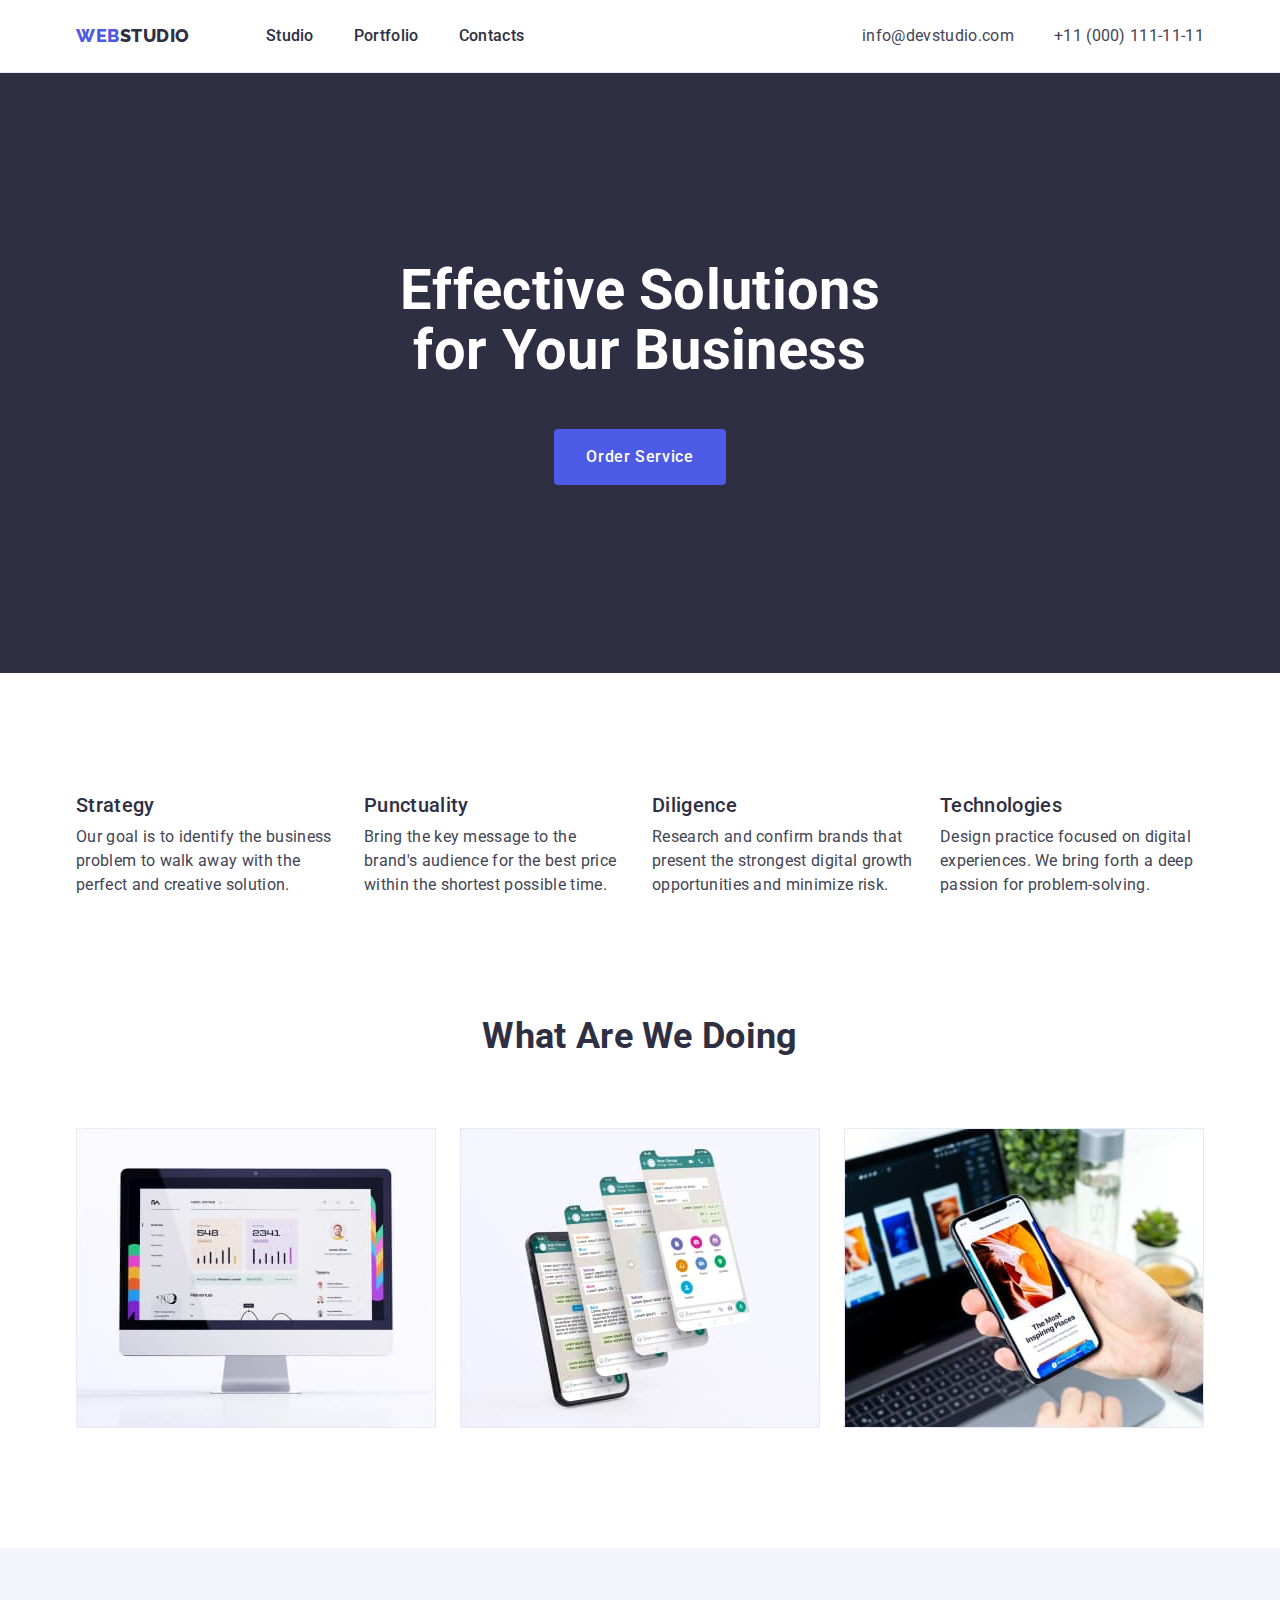
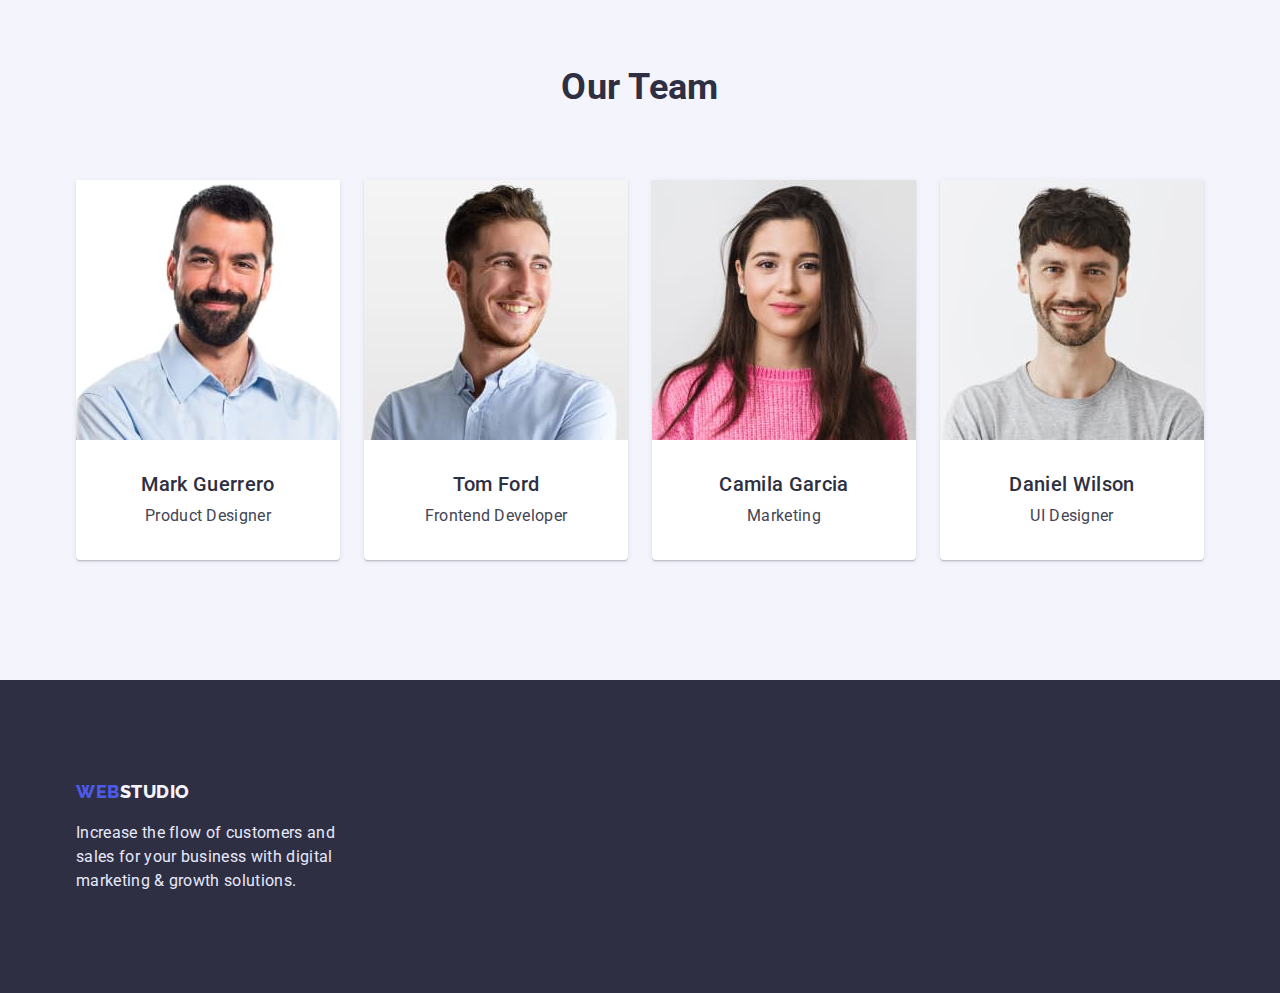
==== index.html @ eb03a707 "Initial commit" ====
<!DOCTYPE html>
<html lang="en">
  <head>
    <meta charset="UTF-8" />
    <meta http-equiv="X-UA-Compatible" content="IE=edge" />
    <meta name="viewport" content="width=device-width, initial-scale=1.0" />
    <title>Web Studio</title>

    <link rel="preconnect" href="https://fonts.googleapis.com" />
    <link rel="preconnect" href="https://fonts.gstatic.com" crossorigin />
    <link
      href="https://fonts.googleapis.com/css2?family=Raleway:wght@800&family=Roboto:wght@400;500;700;900&display=swap"
      rel="stylesheet"
    />

    <link
      rel="stylesheet"
      href="https://cdn.jsdelivr.net/npm/modern-normalize@1.1.0/modern-normalize.min.css"
    />

    <link rel="stylesheet" href="./css/styles.css" />
  </head>

  <body>
    <!-- Header -->
    <header class="page-header">
      <div class="container page-header-container">
        <nav class="page-nav">
          <a href="./index.html" class="logo link"
            >Web<span class="logo-theme-light">Studio</span></a
          >

          <ul class="menu list">
            <li class="menu-item">
              <a href="" class="menu-link link">Studio</a>
            </li>
            <li class="menu-item">
              <a href="./portfolio.html" class="menu-link link">Portfolio</a>
            </li>
            <li class="menu-item">
              <a href="" class="menu-link link">Contacts</a>
            </li>
          </ul>
        </nav>

        <!-- Contacts -->
        <ul class="contacts list">
          <li>
            <a href="mailto:info@devstudio.com" class="contact-mail link"
              >info@devstudio.com</a
            >
          </li>
          <li>
            <a href="tel:+110001111111" class="contact-phone link"
              >+11 (000) 111-11-11</a
            >
          </li>
        </ul>
      </div>
    </header>

    <!-- Main content -->

    <main>
      <!-- Hero -->
      <section class="hero">
        <h1 class="hero-title">Effective Solutions for Your Business</h1>
        <button class="modal-btn" type="button">Order Service</button>
      </section>

      <!-- Our advantages -->
      <section class="section">
        <div class="container">
          <h2 hidden class="title">Our advantages</h2>
          <ul class="advantages-list list">
            <li class="advantages-list-item">
              <h3 class="advantages-subtitle">Strategy</h3>
              <p class="advantages-text">
                Our goal is to identify the business problem to walk away with
                the perfect and creative solution.
              </p>
            </li>
            <li class="advantages-list-item">
              <h3 class="advantages-subtitle">Punctuality</h3>
              <p class="advantages-text">
                Bring the key message to the brand's audience for the best price
                within the shortest possible time.
              </p>
            </li>
            <li class="advantages-list-item">
              <h3 class="advantages-subtitle">Diligence</h3>
              <p class="advantages-text">
                Research and confirm brands that present the strongest digital
                growth opportunities and minimize risk.
              </p>
            </li>
            <li class="advantages-list-item">
              <h3 class="advantages-subtitle">Technologies</h3>
              <p class="advantages-text">
                Design practice focused on digital experiences. We bring forth a
                deep passion for problem-solving.
              </p>
            </li>
          </ul>
        </div>
      </section>

      <!-- About work -->
      <section class="section about-work">
        <div class="container">
          <h2 class="title">What are we doing</h2>
          <ul class="about-work-list list">
            <li class="about-work-list-item">
              <img
                src="./images/about-our-work/computer.jpg"
                alt="computer"
                width="360"
                height="300"
              />
            </li>
            <li class="about-work-list-item">
              <img
                src="./images/about-our-work/phone.jpg"
                alt="phone"
                width="360"
                height="300"
              />
            </li>
            <li class="about-work-list-item">
              <img
                src="./images/about-our-work/devices.jpg"
                alt="phone and computer"
                width="360"
                height="300"
              />
            </li>
          </ul>
        </div>
      </section>

      <!-- Our team -->
      <section class="section team">
        <div class="container">
          <h2 class="title">Our Team</h2>
          <ul class="team-list list">
            <li class="team-card">
              <img
                src="./images/our-team/mark.jpg"
                alt="a man"
                width="264"
                height="260"
              />
              <div class="team-description">
                <h3 class="team-subtitle">Mark Guerrero</h3>
                <p class="team-position">Product Designer</p>
              </div>
            </li>
            <li class="team-card">
              <img
                src="./images/our-team/tom.jpg"
                alt="a man"
                width="264"
                height="260"
              />
              <div class="team-description">
                <h3 class="team-subtitle">Tom Ford</h3>
                <p class="team-position">Frontend Developer</p>
              </div>
            </li>
            <li class="team-card">
              <img
                src="./images/our-team/camila.jpg"
                alt="a women"
                width="264"
                height="260"
              />
              <div class="team-description">
                <h3 class="team-subtitle">Camila Garcia</h3>
                <p class="team-position">Marketing</p>
              </div>
            </li>
            <li class="team-card">
              <img
                src="./images/our-team/daniel.jpg"
                alt="a man"
                width="264"
                height="260"
              />
              <div class="team-description">
                <h3 class="team-subtitle">Daniel Wilson</h3>
                <p class="team-position">UI Designer</p>
              </div>
            </li>
          </ul>
        </div>
      </section>
    </main>

    <!-- Footer -->
    <footer class="page-footer">
      <div class="container">
        <a href="./index.html" class="logo link"
          >Web<span class="logo-theme-dark">Studio</span></a
        >
        <p class="slogan">
          Increase the flow of customers and sales for your business with
          digital marketing & growth solutions.
        </p>
      </div>
    </footer>
  </body>
</html>
---- css/styles.css ----
:root {
  --primary-brand-color: #4d5ae5;
  --pressed-state-color: #404bbf;
  --dark-color: #2e2f42;
  --text-color: #434455;
  --accent-color: #e7e9fc;
  --light-mode-color: #f4f4fd;
  --bg-white-color: #ffffff;
}

h1,
h2,
h3,
p {
  margin-top: 0;
  margin-bottom: 0;
}

ul {
  margin-top: 0;
  margin-bottom: 0;
  padding-left: 0;
}

img {
  display: block;
}

.list {
  list-style: none;
}

.link {
  text-decoration: none;
}

body {
  font-family: 'Roboto', sans-serif;
  font-size: 16px;
  line-height: 1.5;
  letter-spacing: 0.02em;

  color: var(--text-color);
  background-color: var(--bg-white-color);
}

.container {
  width: 1158px;
  padding-left: 15px;
  padding-right: 15px;
  margin-left: auto;
  margin-right: auto;
}

.section {
  padding-top: 120px;
  padding-bottom: 120px;
}

/* ======================== COMPONENTS ======================== */

.logo {
  font-family: 'Raleway', sans-serif;
  font-weight: 800;
  font-size: 18px;
  line-height: 1.33;
  letter-spacing: 0.03em;
  text-transform: uppercase;

  color: var(--primary-brand-color);

  margin-right: 76px;
}

.logo-theme-light {
  color: var(--dark-color);
}

.logo-theme-dark {
  color: var(--light-mode-color);
}

.title {
  font-weight: 700;
  font-size: 36px;
  line-height: 1.1;
  text-align: center;
  text-transform: capitalize;

  color: var(--dark-color);

  margin-bottom: 72px;
}
/* ============================= Header =========================== */

.page-header {
  padding-top: 24px;
  padding-bottom: 24px;
  border-bottom: 1px solid var(--accent-color);
}

.page-header-container {
  display: flex;
  align-items: center;
  justify-content: space-between;
}

.page-nav {
  display: flex;
  align-items: center;
}

.menu {
  display: flex;
  align-items: center;
}

.menu-item:not(:last-child) {
  margin-right: 40px;
}

.menu-link {
  font-weight: 500;
  color: var(--dark-color);
}

.menu-link:hover,
.menu-link:focus {
  color: var(--pressed-state-color);
}

/* Contacts */

.contacts {
  display: flex;
  align-items: center;
}

.contact-mail {
  margin-right: 40px;
}

.contact-mail,
.contact-phone {
  color: var(--text-color);
}

.contact-mail:hover,
.contact-mail:focus {
  color: var(--pressed-state-color);
}

.contact-phone:hover,
.contact-phone:focus {
  color: var(--pressed-state-color);
}

/* =================================== Hero ========================== */

.hero {
  background-color: var(--dark-color);
  text-align: center;

  padding-top: 188px;
  padding-bottom: 188px;
}

.hero-title {
  font-weight: 700;
  font-size: 56px;
  line-height: 1.07;

  color: var(--bg-white-color);

  width: 494px;
  margin-left: auto;
  margin-right: auto;
  margin-bottom: 48px;
}

.modal-btn {
  font-family: inherit;
  font-weight: 500;
  font-size: 16px;
  line-height: 1.5;
  letter-spacing: 0.04em;

  color: var(--bg-white-color);
  background-color: var(--primary-brand-color);
  cursor: pointer;

  display: inline-block;
  border-radius: 4px;
  border: none;
  padding-top: 16px;
  padding-bottom: 16px;
  padding-left: 32px;
  padding-right: 32px;
}

.modal-btn:hover,
.modal-btn:focus {
  background-color: var(--pressed-state-color);
}

/* =========================== Our advantages ========================= */

.advantages-list {
  display: flex;
  flex-wrap: wrap;
  gap: 24px;
}

.advantages-list-item {
  flex-basis: calc((100% - 72px) / 4);
}

.advantages-subtitle {
  font-weight: 500;
  font-size: 20px;
  line-height: 1.2;

  color: var(--dark-color);

  margin-bottom: 8px;
}

/* =============================== About work ========================== */

.about-work {
  padding-top: 0;
}

.about-work-list {
  display: flex;
  gap: 24px;
}

.about-work-list-item {
  flex-basis: calc((100% - 48px) / 3);
}

/* =============================== Our team =========================== */

.team {
  background-color: var(--light-mode-color);
}

.team-list {
  display: flex;
  gap: 24px;
}

.team-card {
  background-color: var(--bg-white-color);

  box-shadow: 0px 1px 6px rgba(46, 47, 66, 0.08),
    0px 1px 1px rgba(46, 47, 66, 0.16), 0px 2px 1px rgba(46, 47, 66, 0.08);
  border-radius: 0px 0px 4px 4px;
}

.team-description {
  padding-top: 32px;
  padding-bottom: 32px;
  text-align: center;
}

.team-subtitle {
  font-weight: 500;
  font-size: 20px;
  line-height: 1.2;

  color: var(--dark-color);

  margin-bottom: 8px;
}

/* ============================ PORTFOLIO FILTERS ==================== */

.filters-list {
  display: flex;
  align-items: center;
  justify-content: center;
  margin-bottom: 72px;
}

.filters-list-item:not(:last-child) {
  margin-right: 24px;
}

.filter-btn {
  font-family: inherit;
  font-weight: 500;
  font-size: 16px;
  line-height: 1.5;
  letter-spacing: 0.04em;

  color: var(--primary-brand-color);
  background-color: var(--accent-color);
  cursor: pointer;

  display: inline-block;
  border-radius: 4px;
  border: 1px solid var(--accent-color);
  padding-top: 12px;
  padding-bottom: 12px;
  padding-left: 24px;
  padding-right: 24px;
}

.filter-btn:hover,
.filter-btn:focus {
  color: var(--bg-white-color);
  background-color: var(--pressed-state-color);
  border: 1px solid transparent;
}

/* ============================== PROJECTS =========================== */

.project-list {
  display: flex;
  flex-wrap: wrap;
  row-gap: 48px;
  column-gap: 24px;
}

.project-card {
  flex-basis: calc((100% - 48px) / 4);
}

.project-card-title {
  font-weight: 500;
  font-size: 20px;
  line-height: 1.2;

  color: var(--dark-color);

  margin-bottom: 8px;
}

.project-description {
  padding-top: 32px;
  padding-bottom: 32px;
  padding-left: 16px;
  padding-right: 16px;

  border-right: 1px solid var(--accent-color);
  border-bottom: 1px solid var(--accent-color);
  border-left: 1px solid var(--accent-color);
}

/* ============================== Footer ============================== */

.page-footer {
  padding-top: 100px;
  padding-bottom: 100px;
  background-color: var(--dark-color);
}

.slogan {
  width: 264px;
  margin-top: 16px;

  color: var(--accent-color);
}
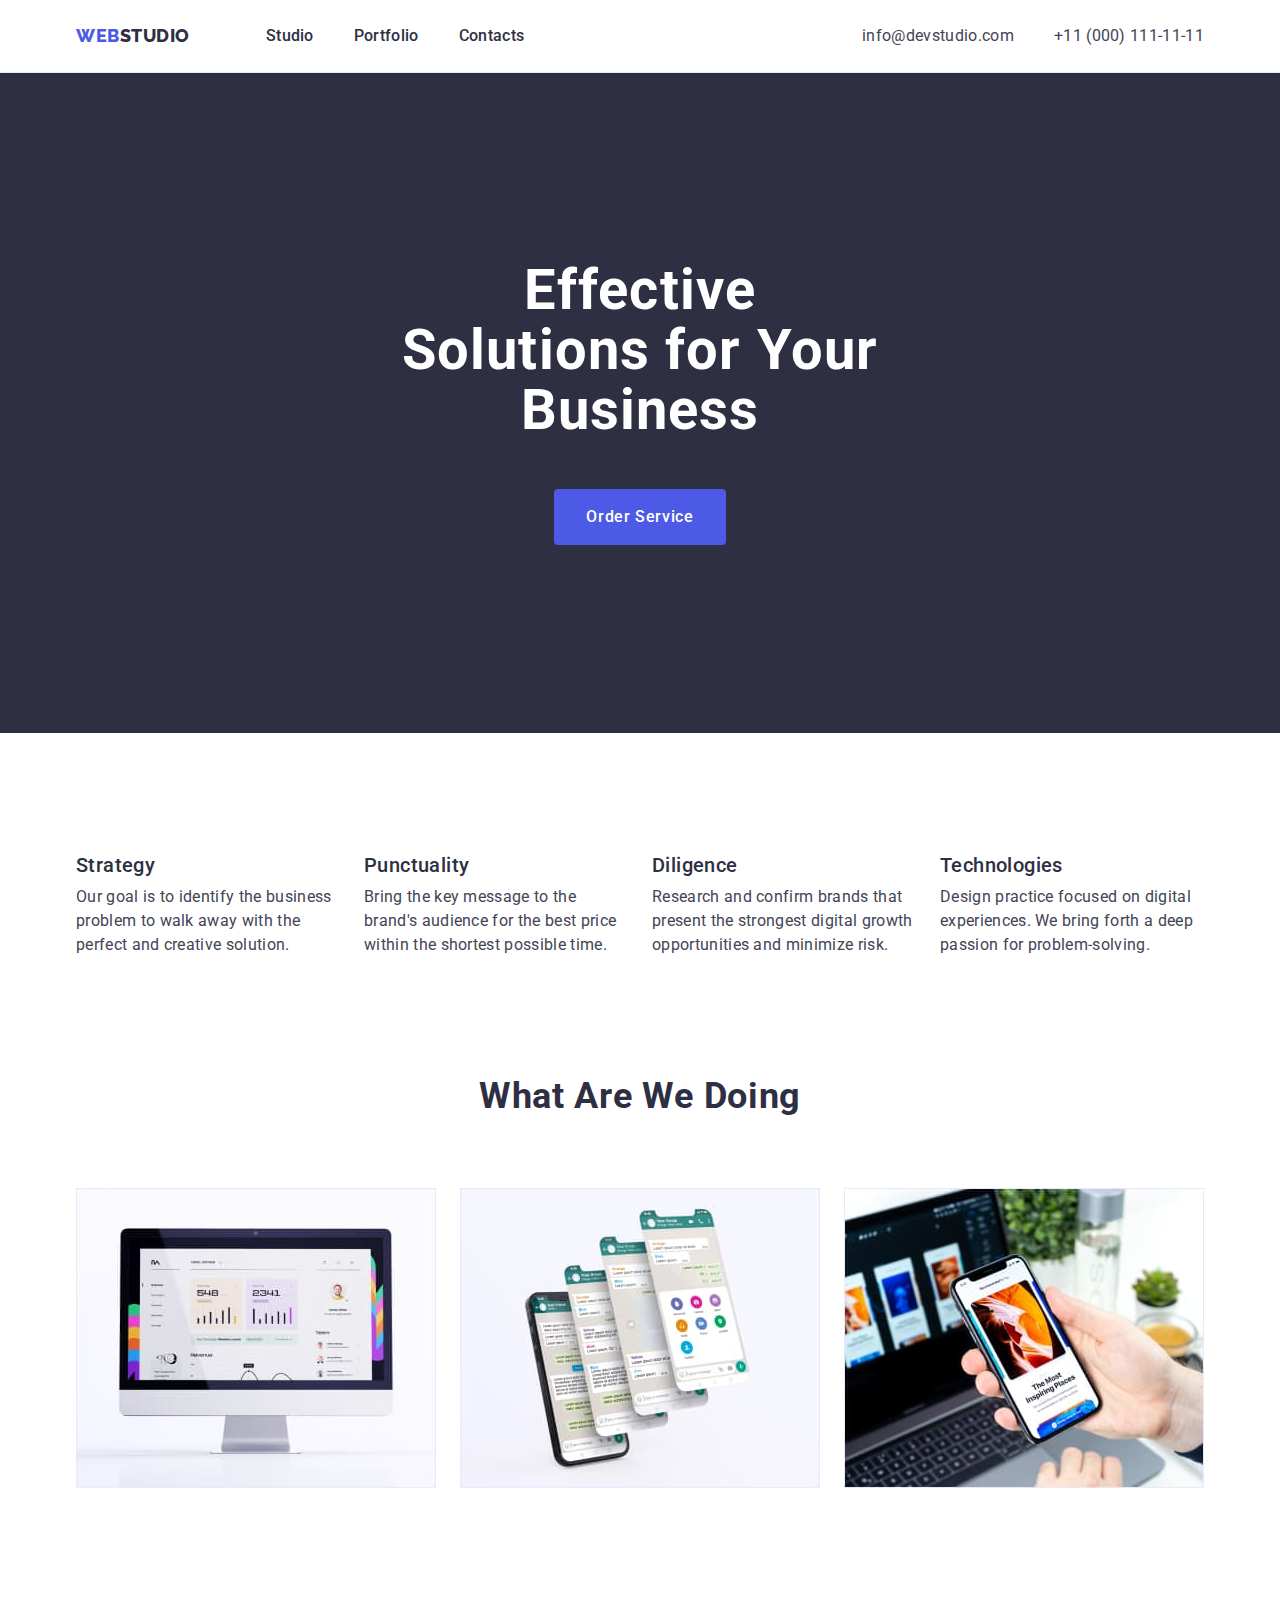
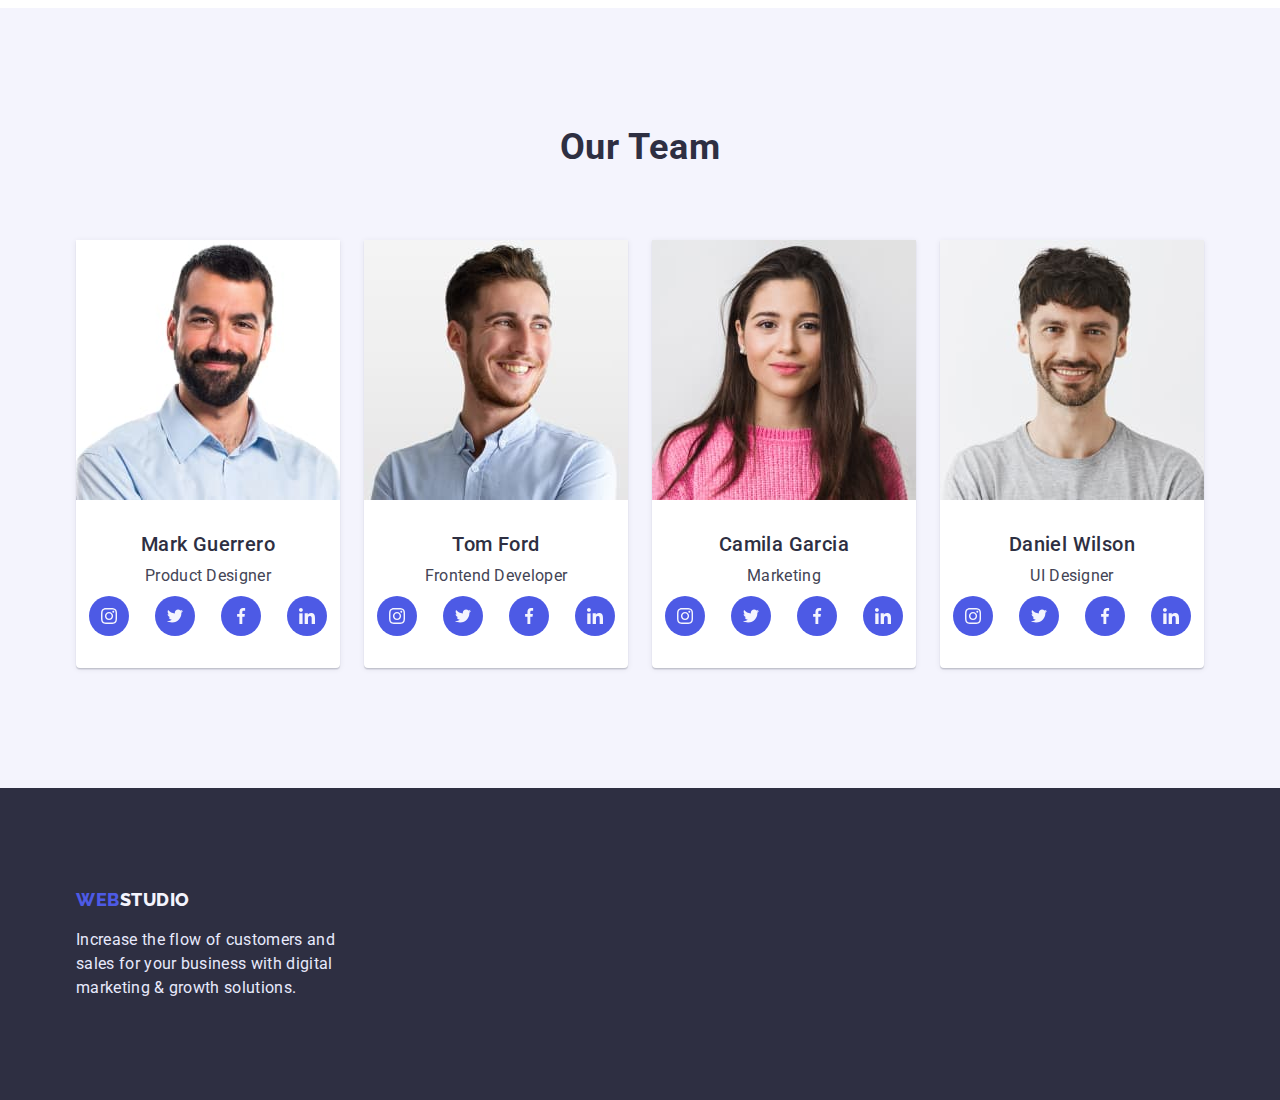
==== commit 024c6170: "Added sprite.svg, social list in section team" ====
--- a/index.html
+++ b/index.html
@@ -25,7 +25,7 @@
     <!-- Header -->
     <header class="page-header">
       <div class="container page-header-container">
-        <nav class="page-nav">
+        <nav class="page-navigation">
           <a href="./index.html" class="logo link"
             >Web<span class="logo-theme-light">Studio</span></a
           >
@@ -64,14 +64,16 @@
     <main>
       <!-- Hero -->
       <section class="hero">
-        <h1 class="hero-title">Effective Solutions for Your Business</h1>
-        <button class="modal-btn" type="button">Order Service</button>
+        <div class="container">
+          <h1 class="hero-title">Effective Solutions for Your Business</h1>
+          <button class="modal-btn" type="button">Order Service</button>
+        </div>
       </section>
 
       <!-- Our advantages -->
       <section class="section">
         <div class="container">
-          <h2 hidden class="title">Our advantages</h2>
+          <h2 hidden>Our advantages</h2>
           <ul class="advantages-list list">
             <li class="advantages-list-item">
               <h3 class="advantages-subtitle">Strategy</h3>
@@ -153,6 +155,36 @@
               <div class="team-description">
                 <h3 class="team-subtitle">Mark Guerrero</h3>
                 <p class="team-position">Product Designer</p>
+                <ul class="social-list list">
+                  <li class="social-item">
+                    <a class="social-link" href="">
+                      <svg class="social-icon" width="16" height="16">
+                        <use href="./images/sprite.svg#icon-instagram"></use>
+                      </svg>
+                    </a>
+                  </li>
+                  <li class="social-item">
+                    <a class="social-link" href="">
+                      <svg class="social-icon" width="16" height="16">
+                        <use href="./images/sprite.svg#icon-twitter"></use>
+                      </svg>
+                    </a>
+                  </li>
+                  <li class="social-item">
+                    <a class="social-link" href=""
+                      ><svg class="social-icon" width="16" height="16">
+                        <use href="./images/sprite.svg#icon-facebook"></use>
+                      </svg>
+                    </a>
+                  </li>
+                  <li class="social-item">
+                    <a class="social-link" href=""
+                      ><svg class="social-icon" width="16" height="16">
+                        <use href="./images/sprite.svg#icon-linkedin"></use>
+                      </svg>
+                    </a>
+                  </li>
+                </ul>
               </div>
             </li>
             <li class="team-card">
@@ -165,6 +197,36 @@
               <div class="team-description">
                 <h3 class="team-subtitle">Tom Ford</h3>
                 <p class="team-position">Frontend Developer</p>
+                <ul class="social-list list">
+                  <li class="social-item">
+                    <a class="social-link" href=""
+                      ><svg class="social-icon" width="16" height="16">
+                        <use href="./images/sprite.svg#icon-instagram"></use>
+                      </svg>
+                    </a>
+                  </li>
+                  <li class="social-item">
+                    <a class="social-link" href=""
+                      ><svg class="social-icon" width="16" height="16">
+                        <use href="./images/sprite.svg#icon-twitter"></use>
+                      </svg>
+                    </a>
+                  </li>
+                  <li class="social-item">
+                    <a class="social-link" href=""
+                      ><svg class="social-icon" width="16" height="16">
+                        <use href="./images/sprite.svg#icon-facebook"></use>
+                      </svg>
+                    </a>
+                  </li>
+                  <li class="social-item">
+                    <a class="social-link" href=""
+                      ><svg class="social-icon" width="16" height="16">
+                        <use href="./images/sprite.svg#icon-linkedin"></use>
+                      </svg>
+                    </a>
+                  </li>
+                </ul>
               </div>
             </li>
             <li class="team-card">
@@ -177,6 +239,36 @@
               <div class="team-description">
                 <h3 class="team-subtitle">Camila Garcia</h3>
                 <p class="team-position">Marketing</p>
+                <ul class="social-list list">
+                  <li class="social-item">
+                    <a class="social-link" href=""
+                      ><svg class="social-icon" width="16" height="16">
+                        <use href="./images/sprite.svg#icon-instagram"></use>
+                      </svg>
+                    </a>
+                  </li>
+                  <li class="social-item">
+                    <a class="social-link" href=""
+                      ><svg class="social-icon" width="16" height="16">
+                        <use href="./images/sprite.svg#icon-twitter"></use>
+                      </svg>
+                    </a>
+                  </li>
+                  <li class="social-item">
+                    <a class="social-link" href=""
+                      ><svg class="social-icon" width="16" height="16">
+                        <use href="./images/sprite.svg#icon-facebook"></use>
+                      </svg>
+                    </a>
+                  </li>
+                  <li class="social-item">
+                    <a class="social-link" href=""
+                      ><svg class="social-icon" width="16" height="16">
+                        <use href="./images/sprite.svg#icon-linkedin"></use>
+                      </svg>
+                    </a>
+                  </li>
+                </ul>
               </div>
             </li>
             <li class="team-card">
@@ -189,6 +281,36 @@
               <div class="team-description">
                 <h3 class="team-subtitle">Daniel Wilson</h3>
                 <p class="team-position">UI Designer</p>
+                <ul class="social-list list">
+                  <li class="social-item">
+                    <a class="social-link" href=""
+                      ><svg class="social-icon" width="16" height="16">
+                        <use href="./images/sprite.svg#icon-instagram"></use>
+                      </svg>
+                    </a>
+                  </li>
+                  <li class="social-item">
+                    <a class="social-link" href=""
+                      ><svg class="social-icon" width="16" height="16">
+                        <use href="./images/sprite.svg#icon-twitter"></use>
+                      </svg>
+                    </a>
+                  </li>
+                  <li class="social-item">
+                    <a class="social-link" href=""
+                      ><svg class="social-icon" width="16" height="16">
+                        <use href="./images/sprite.svg#icon-facebook"></use>
+                      </svg>
+                    </a>
+                  </li>
+                  <li class="social-item">
+                    <a class="social-link" href=""
+                      ><svg class="social-icon" width="16" height="16">
+                        <use href="./images/sprite.svg#icon-linkedin"></use>
+                      </svg>
+                    </a>
+                  </li>
+                </ul>
               </div>
             </li>
           </ul>
--- a/css/styles.css
+++ b/css/styles.css
@@ -37,8 +37,6 @@
 body {
   font-family: 'Roboto', sans-serif;
   font-size: 16px;
-  line-height: 1.5;
-  letter-spacing: 0.02em;
 
   color: var(--text-color);
   background-color: var(--bg-white-color);
@@ -84,6 +82,7 @@
   font-weight: 700;
   font-size: 36px;
   line-height: 1.1;
+  letter-spacing: 0.02em;
   text-align: center;
   text-transform: capitalize;
 
@@ -105,7 +104,7 @@
   justify-content: space-between;
 }
 
-.page-nav {
+.page-navigation {
   display: flex;
   align-items: center;
 }
@@ -121,6 +120,8 @@
 
 .menu-link {
   font-weight: 500;
+  line-height: 1.5;
+  letter-spacing: 0.02em;
   color: var(--dark-color);
 }
 
@@ -142,6 +143,8 @@
 
 .contact-mail,
 .contact-phone {
+  line-height: 1.5;
+  letter-spacing: 0.02em;
   color: var(--text-color);
 }
 
@@ -169,6 +172,7 @@
   font-weight: 700;
   font-size: 56px;
   line-height: 1.07;
+  letter-spacing: 0.02em;
 
   color: var(--bg-white-color);
 
@@ -207,7 +211,6 @@
 
 .advantages-list {
   display: flex;
-  flex-wrap: wrap;
   gap: 24px;
 }
 
@@ -219,10 +222,16 @@
   font-weight: 500;
   font-size: 20px;
   line-height: 1.2;
+  letter-spacing: 0.02em;
 
   color: var(--dark-color);
 
   margin-bottom: 8px;
+}
+
+.advantages-text {
+  line-height: 1.5;
+  letter-spacing: 0.02em;
 }
 
 /* =============================== About work ========================== */
@@ -269,10 +278,37 @@
   font-weight: 500;
   font-size: 20px;
   line-height: 1.2;
+  letter-spacing: 0.02em;
 
   color: var(--dark-color);
 
   margin-bottom: 8px;
+}
+
+.team-position {
+  line-height: 1.5;
+  letter-spacing: 0.02em;
+  margin-bottom: 8px;
+}
+
+.social-list {
+  display: flex;
+  justify-content: space-around;
+}
+
+.social-link {
+  display: flex;
+  justify-content: center;
+  align-items: center;
+  width: 40px;
+  height: 40px;
+  background-color: var(--primary-brand-color);
+  border-radius: 50%;
+}
+
+.social-link:hover,
+.social-link:focus {
+  background-color: var(--pressed-state-color);
 }
 
 /* ============================ PORTFOLIO FILTERS ==================== */
@@ -332,10 +368,16 @@
   font-weight: 500;
   font-size: 20px;
   line-height: 1.2;
+  letter-spacing: 0.02em;
 
   color: var(--dark-color);
 
   margin-bottom: 8px;
+}
+
+.project-card-text {
+  line-height: 1.5;
+  letter-spacing: 0.02em;
 }
 
 .project-description {
@@ -361,5 +403,8 @@
   width: 264px;
   margin-top: 16px;
 
+  line-height: 1.5;
+  letter-spacing: 0.02em;
+
   color: var(--accent-color);
 }
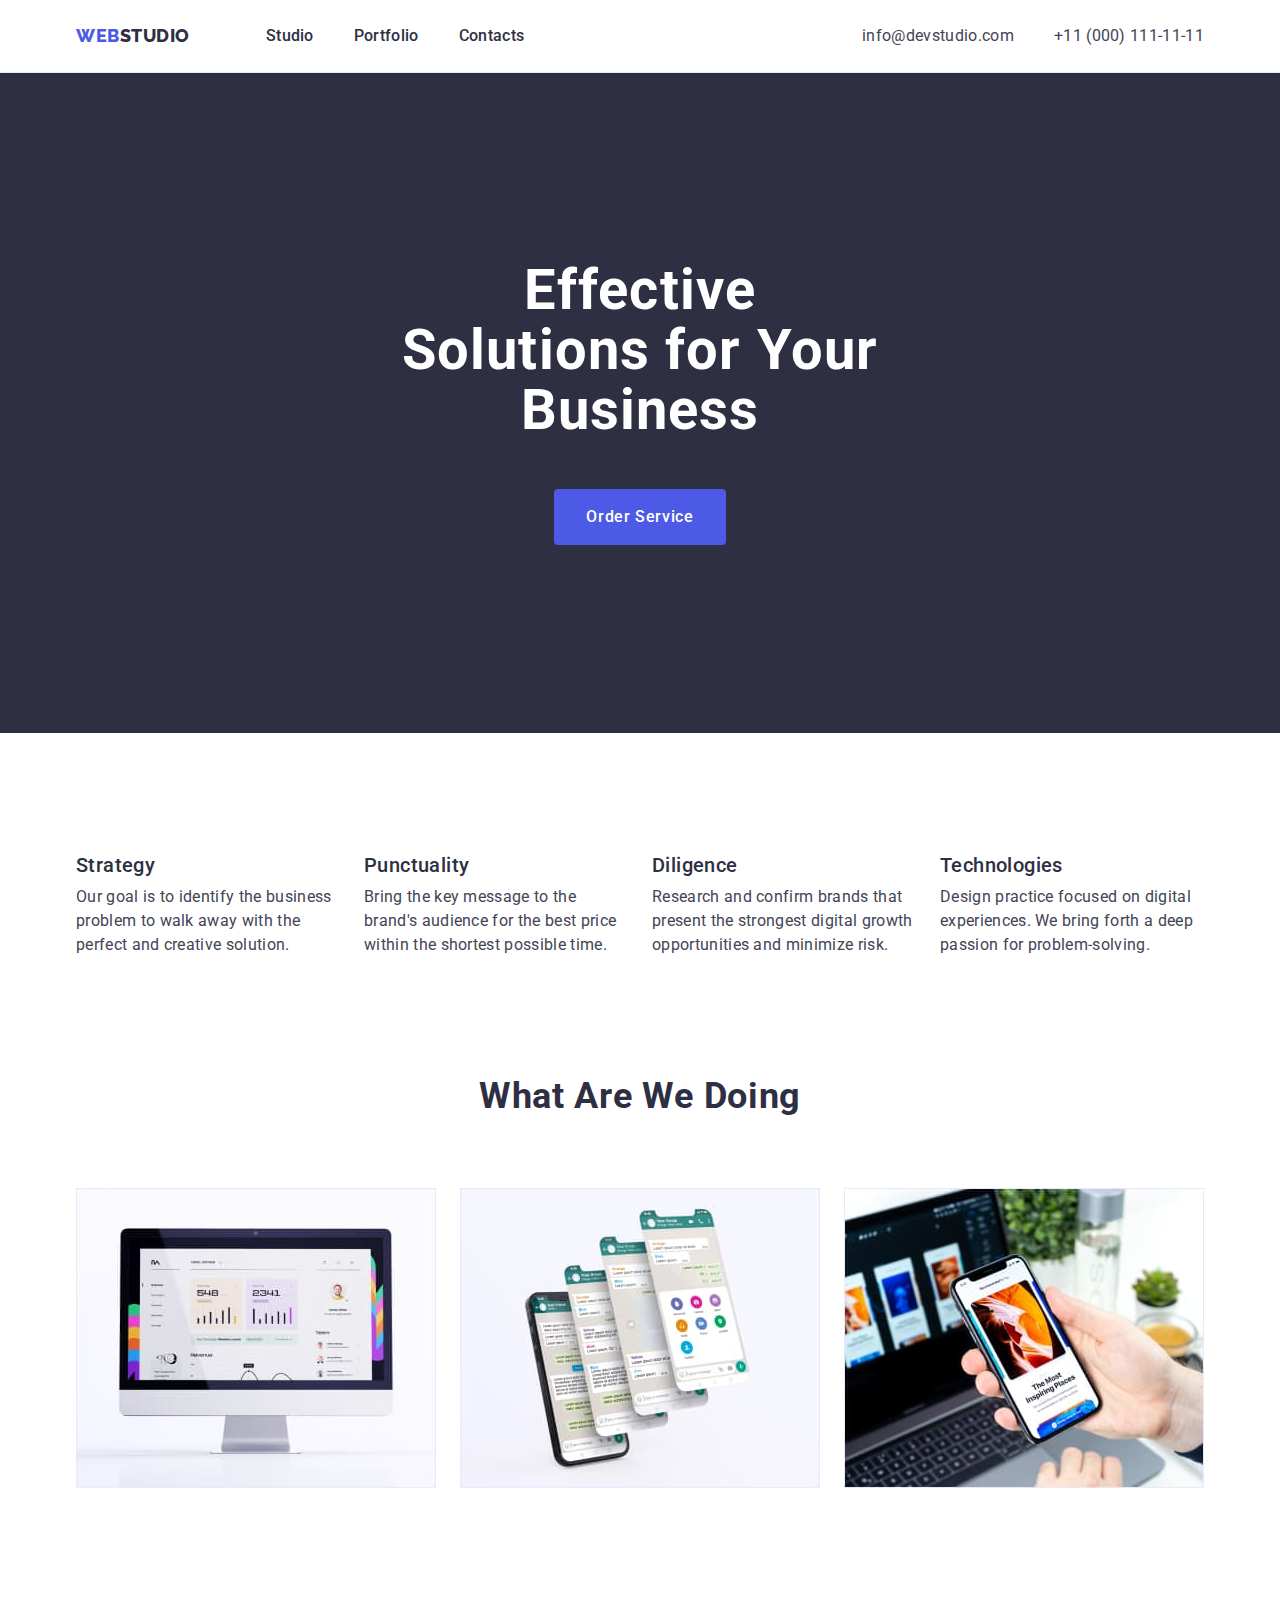
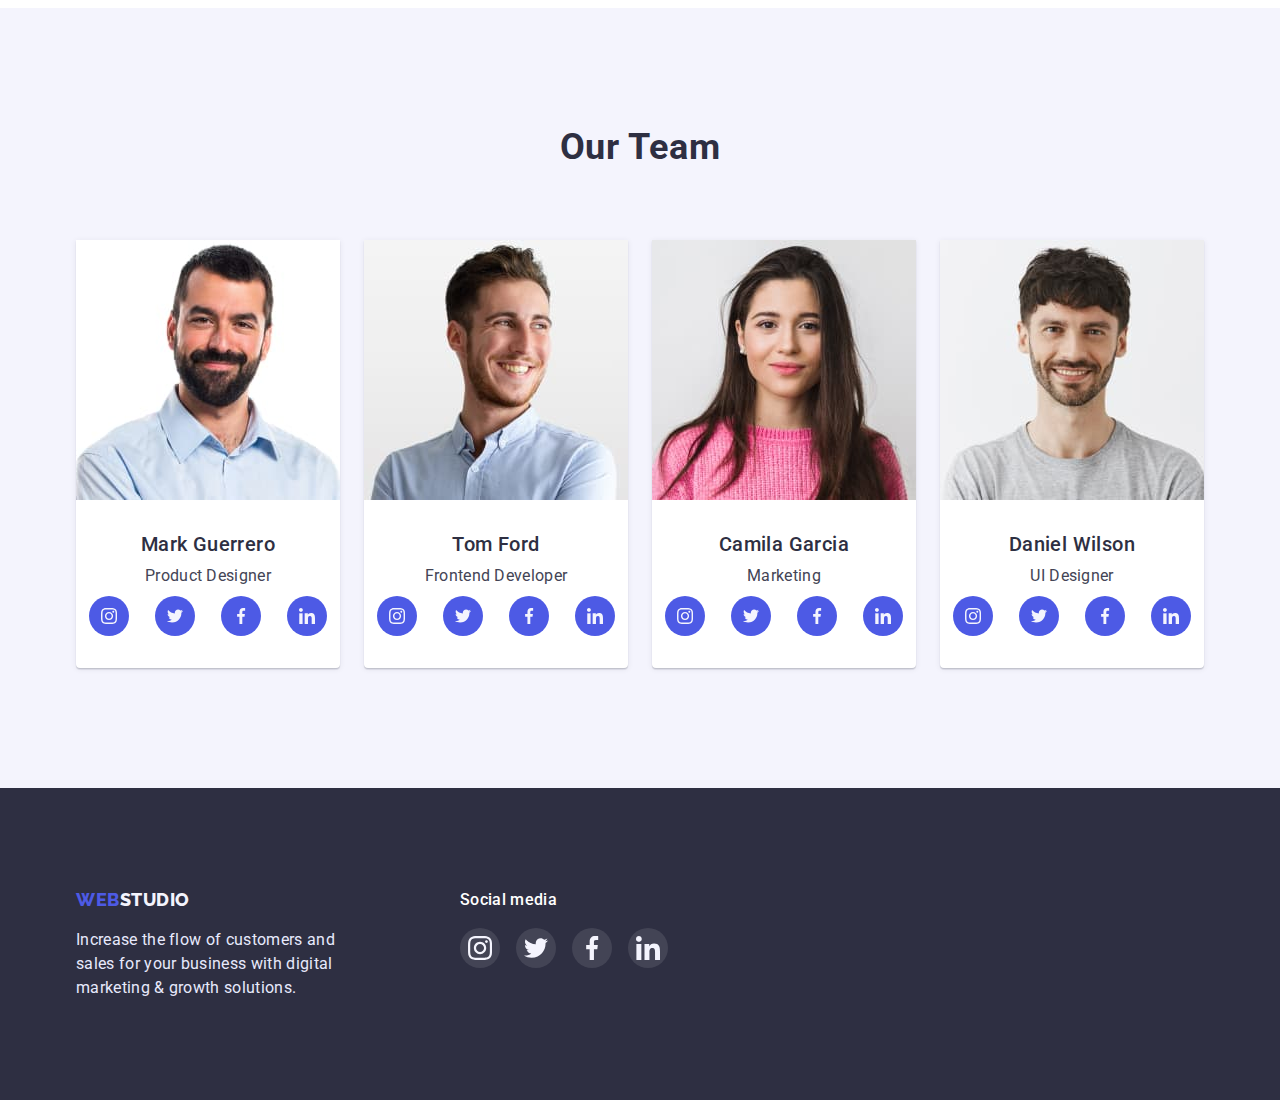
==== commit c8ff2119: "Added footer social media" ====
--- a/index.html
+++ b/index.html
@@ -24,7 +24,7 @@
   <body>
     <!-- Header -->
     <header class="page-header">
-      <div class="container page-header-container">
+      <div class="container header-container">
         <nav class="page-navigation">
           <a href="./index.html" class="logo link"
             >Web<span class="logo-theme-light">Studio</span></a
@@ -320,14 +320,49 @@
 
     <!-- Footer -->
     <footer class="page-footer">
-      <div class="container">
-        <a href="./index.html" class="logo link"
-          >Web<span class="logo-theme-dark">Studio</span></a
-        >
-        <p class="slogan">
-          Increase the flow of customers and sales for your business with
-          digital marketing & growth solutions.
-        </p>
+      <div class="container footer-container">
+        <div class="footer-box">
+          <a href="./index.html" class="logo link"
+            >Web<span class="logo-theme-dark">Studio</span></a
+          >
+          <p class="slogan">
+            Increase the flow of customers and sales for your business with
+            digital marketing & growth solutions.
+          </p>
+        </div>
+        <div class="media">
+          <p class="media-text">Social media</p>
+          <ul class="media-list list">
+            <li class="media-item">
+              <a href="" class="media-link">
+                <svg class="media-icon" width="24" height="24">
+                  <use href="./images/sprite.svg#icon-instagram"></use>
+                </svg>
+              </a>
+            </li>
+            <li class="media-item">
+              <a href="" class="media-link">
+                <svg class="media-icon" width="24" height="24">
+                  <use href="./images/sprite.svg#icon-twitter"></use>
+                </svg>
+              </a>
+            </li>
+            <li class="media-item">
+              <a href="" class="media-link">
+                <svg class="media-icon" width="24" height="24">
+                  <use href="./images/sprite.svg#icon-facebook"></use>
+                </svg>
+              </a>
+            </li>
+            <li class="media-item">
+              <a href="" class="media-link">
+                <svg class="media-icon" width="24" height="24">
+                  <use href="./images/sprite.svg#icon-linkedin"></use>
+                </svg>
+              </a>
+            </li>
+          </ul>
+        </div>
       </div>
     </footer>
   </body>
--- a/css/styles.css
+++ b/css/styles.css
@@ -2,6 +2,7 @@
   --primary-brand-color: #4d5ae5;
   --pressed-state-color: #404bbf;
   --dark-color: #2e2f42;
+  --success-color: #31d0aa;
   --text-color: #434455;
   --accent-color: #e7e9fc;
   --light-mode-color: #f4f4fd;
@@ -98,7 +99,7 @@
   border-bottom: 1px solid var(--accent-color);
 }
 
-.page-header-container {
+.header-container {
   display: flex;
   align-items: center;
   justify-content: space-between;
@@ -399,6 +400,12 @@
   background-color: var(--dark-color);
 }
 
+.footer-container {
+  display: flex;
+  justify-content: flex-start;
+  gap: 120px;
+}
+
 .slogan {
   width: 264px;
   margin-top: 16px;
@@ -408,3 +415,39 @@
 
   color: var(--accent-color);
 }
+
+.media {
+  width: 208px;
+}
+
+.media-text {
+  font-weight: 500;
+  font-size: 16px;
+  line-height: 1.5;
+  letter-spacing: 0.02em;
+
+  color: var(--bg-white-color);
+
+  margin-bottom: 16px;
+}
+
+.media-list {
+  display: flex;
+  justify-content: flex-start;
+  gap: 16px;
+}
+
+.media-link {
+  display: flex;
+  justify-content: center;
+  align-items: center;
+  width: 40px;
+  height: 40px;
+  border-radius: 50%;
+  background-color: rgba(255, 255, 255, 0.1);
+}
+
+.media-link:hover,
+.media-link:focus {
+  background-color: var(--success-color);
+}
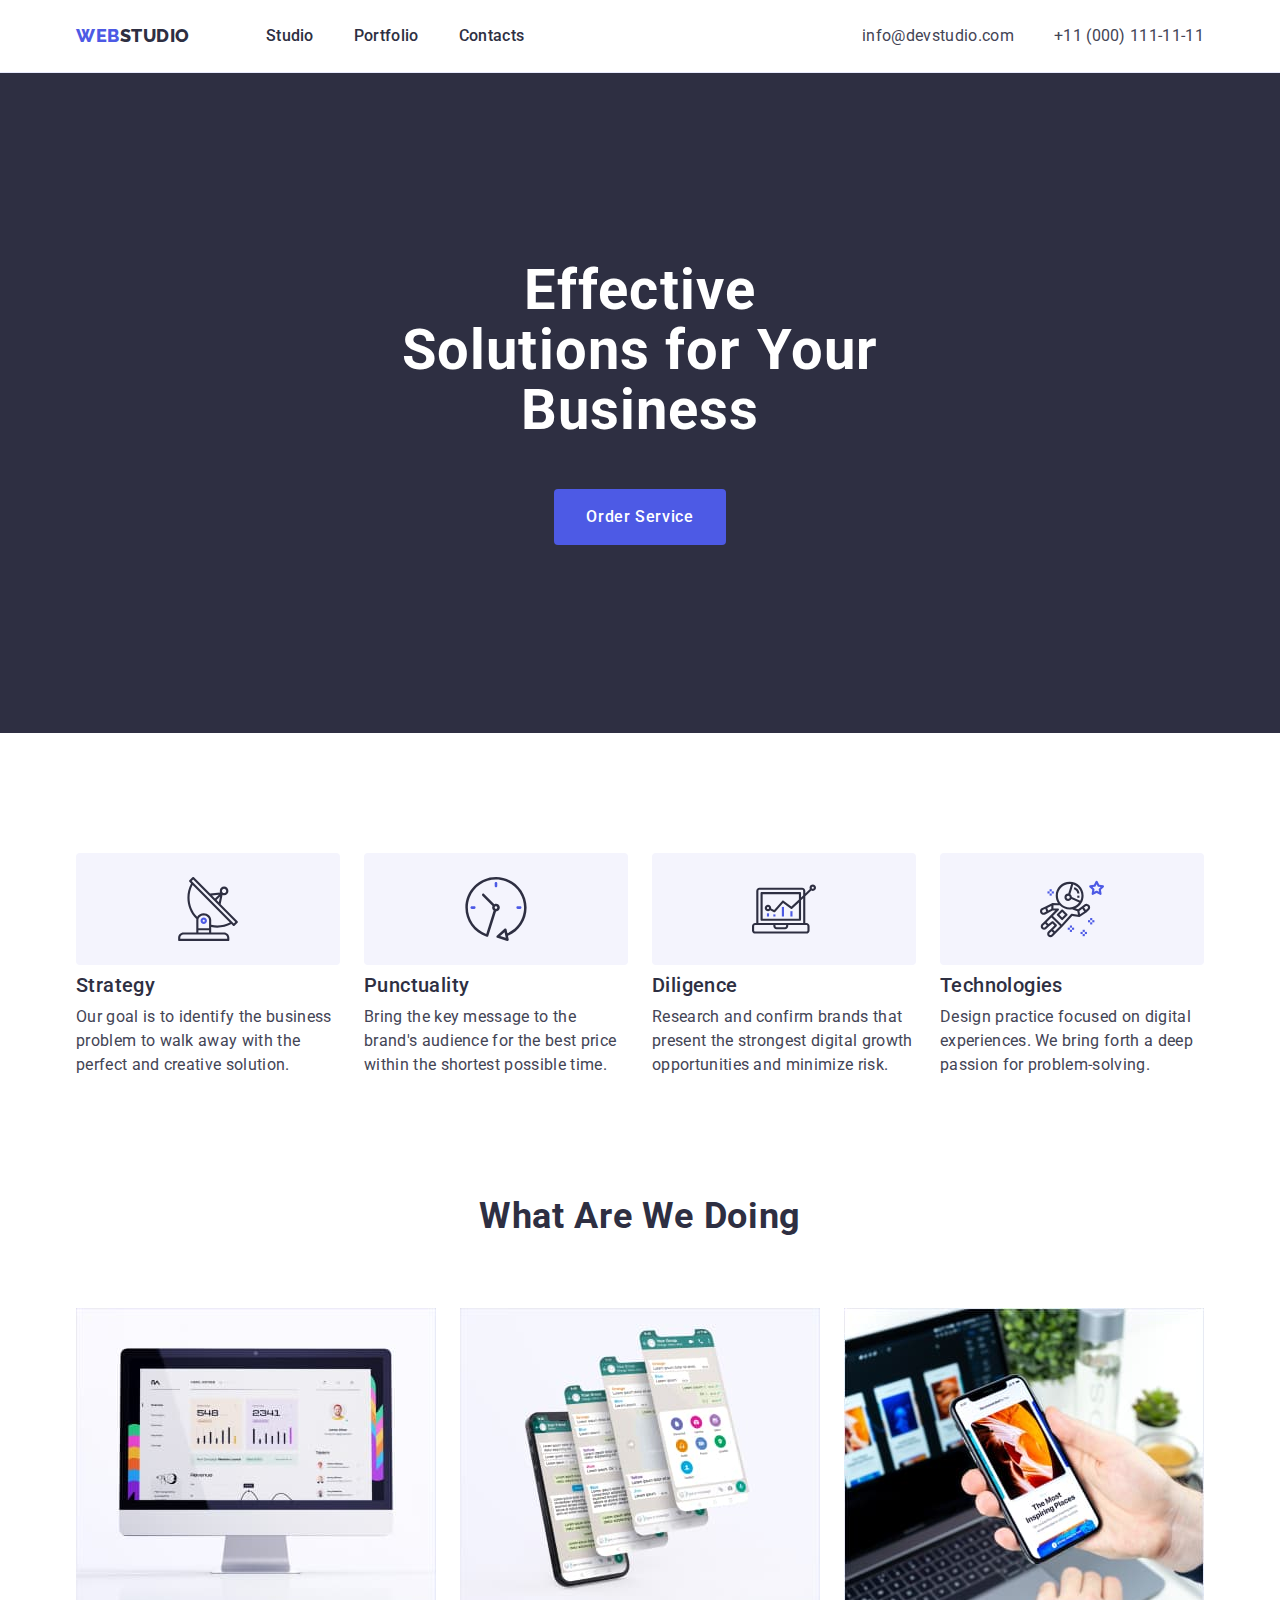
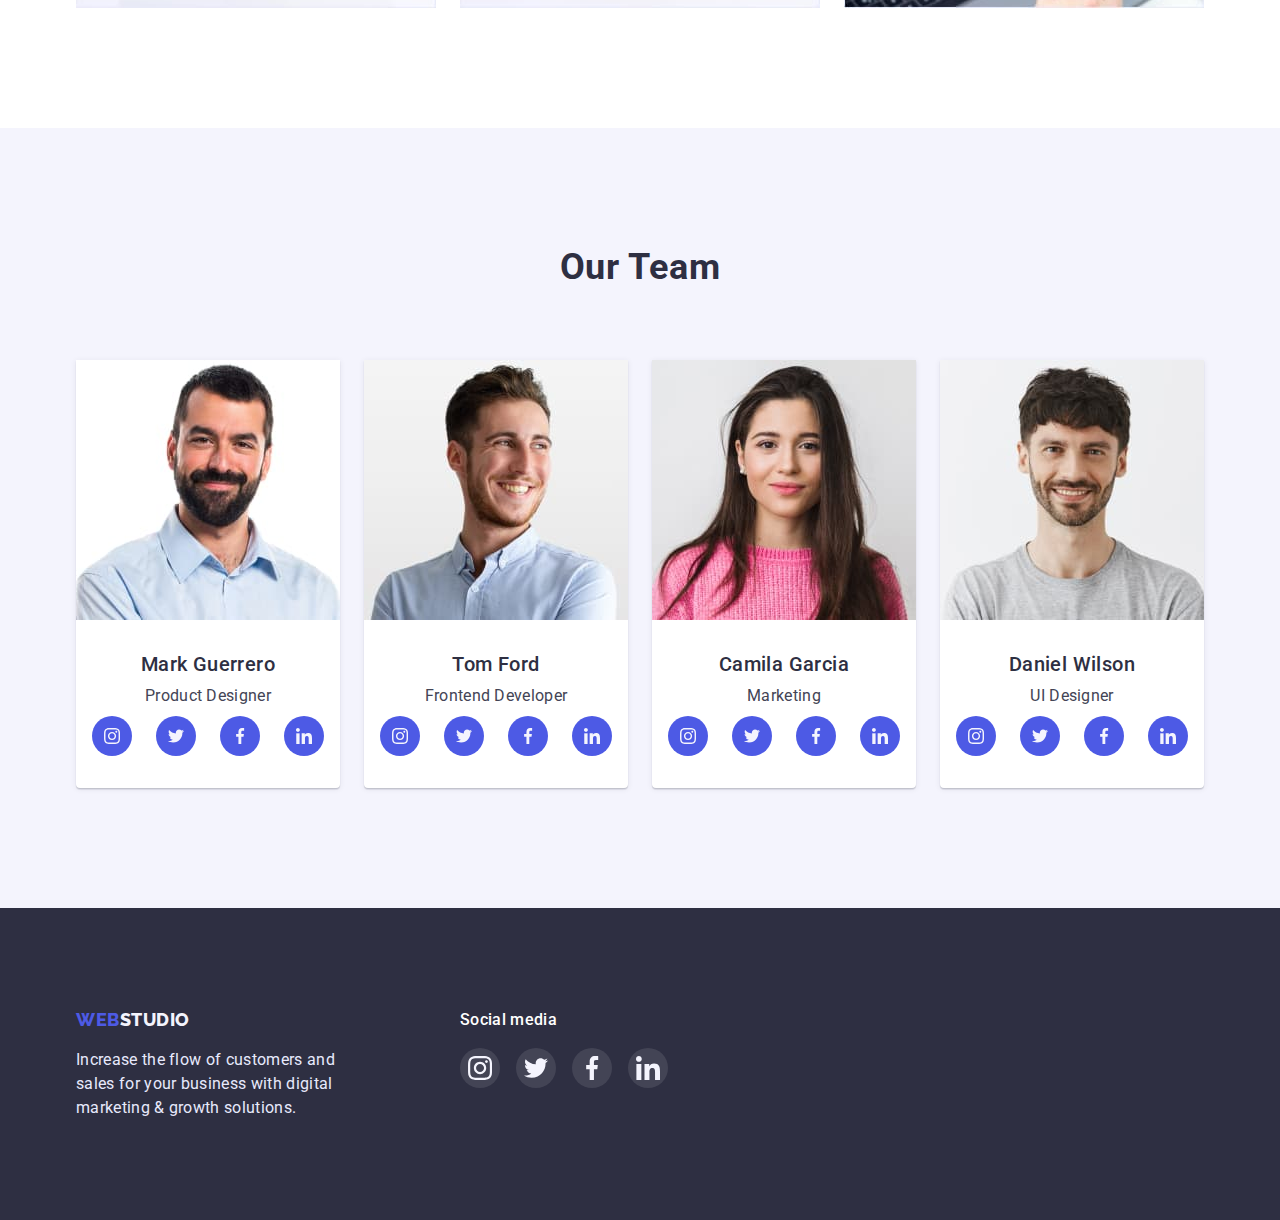
==== commit 1d0d559f: "Added icons in section advantages" ====
--- a/index.html
+++ b/index.html
@@ -73,9 +73,14 @@
       <!-- Our advantages -->
       <section class="section">
         <div class="container">
-          <h2 hidden>Our advantages</h2>
+          <h2 class="visually-hidden">Our advantages</h2>
           <ul class="advantages-list list">
             <li class="advantages-list-item">
+              <div class="thumb">
+                <svg class="advantages-icon" width="64" height="64">
+                  <use href="./images/sprite.svg#icon-antenna"></use>
+                </svg>
+              </div>
               <h3 class="advantages-subtitle">Strategy</h3>
               <p class="advantages-text">
                 Our goal is to identify the business problem to walk away with
@@ -83,6 +88,11 @@
               </p>
             </li>
             <li class="advantages-list-item">
+              <div class="thumb">
+                <svg class="advantages-icon" width="64" height="64">
+                  <use href="./images/sprite.svg#icon-clock"></use>
+                </svg>
+              </div>
               <h3 class="advantages-subtitle">Punctuality</h3>
               <p class="advantages-text">
                 Bring the key message to the brand's audience for the best price
@@ -90,6 +100,11 @@
               </p>
             </li>
             <li class="advantages-list-item">
+              <div class="thumb">
+                <svg class="advantages-icon" width="64" height="64">
+                  <use href="./images/sprite.svg#icon-diagram"></use>
+                </svg>
+              </div>
               <h3 class="advantages-subtitle">Diligence</h3>
               <p class="advantages-text">
                 Research and confirm brands that present the strongest digital
@@ -97,6 +112,11 @@
               </p>
             </li>
             <li class="advantages-list-item">
+              <div class="thumb">
+                <svg class="advantages-icon" width="64" height="64">
+                  <use href="./images/sprite.svg#icon-astronaut"></use>
+                </svg>
+              </div>
               <h3 class="advantages-subtitle">Technologies</h3>
               <p class="advantages-text">
                 Design practice focused on digital experiences. We bring forth a
@@ -316,6 +336,8 @@
           </ul>
         </div>
       </section>
+
+      <!-- section.section>h2.title+ul.customers-list>li.customers-item*6> -->
     </main>
 
     <!-- Footer -->
--- a/css/styles.css
+++ b/css/styles.css
@@ -6,7 +6,8 @@
   --text-color: #434455;
   --accent-color: #e7e9fc;
   --light-mode-color: #f4f4fd;
-  --bg-white-color: #ffffff;
+  --background-color: #ffffff;
+  --button-color: #ffffff;
 }
 
 h1,
@@ -40,7 +41,7 @@
   font-size: 16px;
 
   color: var(--text-color);
-  background-color: var(--bg-white-color);
+  background-color: var(--background-color);
 }
 
 .container {
@@ -54,6 +55,20 @@
 .section {
   padding-top: 120px;
   padding-bottom: 120px;
+}
+
+.visually-hidden {
+  position: absolute;
+  width: 1px;
+  height: 1px;
+  margin: -1px;
+  border: 0;
+  padding: 0;
+
+  white-space: nowrap;
+  clip-path: inset(100%);
+  clip: rect(0 0 0 0);
+  overflow: hidden;
 }
 
 /* ======================== COMPONENTS ======================== */
@@ -174,8 +189,9 @@
   font-size: 56px;
   line-height: 1.07;
   letter-spacing: 0.02em;
-
-  color: var(--bg-white-color);
+  text-align: center;
+
+  color: var(--button-color);
 
   width: 494px;
   margin-left: auto;
@@ -190,7 +206,7 @@
   line-height: 1.5;
   letter-spacing: 0.04em;
 
-  color: var(--bg-white-color);
+  color: var(--button-color);
   background-color: var(--primary-brand-color);
   cursor: pointer;
 
@@ -235,6 +251,19 @@
   letter-spacing: 0.02em;
 }
 
+.thumb {
+  width: 264px;
+  height: 112px;
+  border-radius: 4px;
+  background-color: var(--light-mode-color);
+
+  margin-bottom: 8px;
+}
+
+.advantages-icon {
+  margin: 24px 100px;
+}
+
 /* =============================== About work ========================== */
 
 .about-work {
@@ -262,7 +291,7 @@
 }
 
 .team-card {
-  background-color: var(--bg-white-color);
+  background-color: var(--background-color);
 
   box-shadow: 0px 1px 6px rgba(46, 47, 66, 0.08),
     0px 1px 1px rgba(46, 47, 66, 0.16), 0px 2px 1px rgba(46, 47, 66, 0.08);
@@ -294,7 +323,8 @@
 
 .social-list {
   display: flex;
-  justify-content: space-around;
+  justify-content: center;
+  gap: 24px;
 }
 
 .social-link {
@@ -347,7 +377,7 @@
 
 .filter-btn:hover,
 .filter-btn:focus {
-  color: var(--bg-white-color);
+  color: var(--button-color);
   background-color: var(--pressed-state-color);
   border: 1px solid transparent;
 }
@@ -426,7 +456,7 @@
   line-height: 1.5;
   letter-spacing: 0.02em;
 
-  color: var(--bg-white-color);
+  color: var(--button-color);
 
   margin-bottom: 16px;
 }
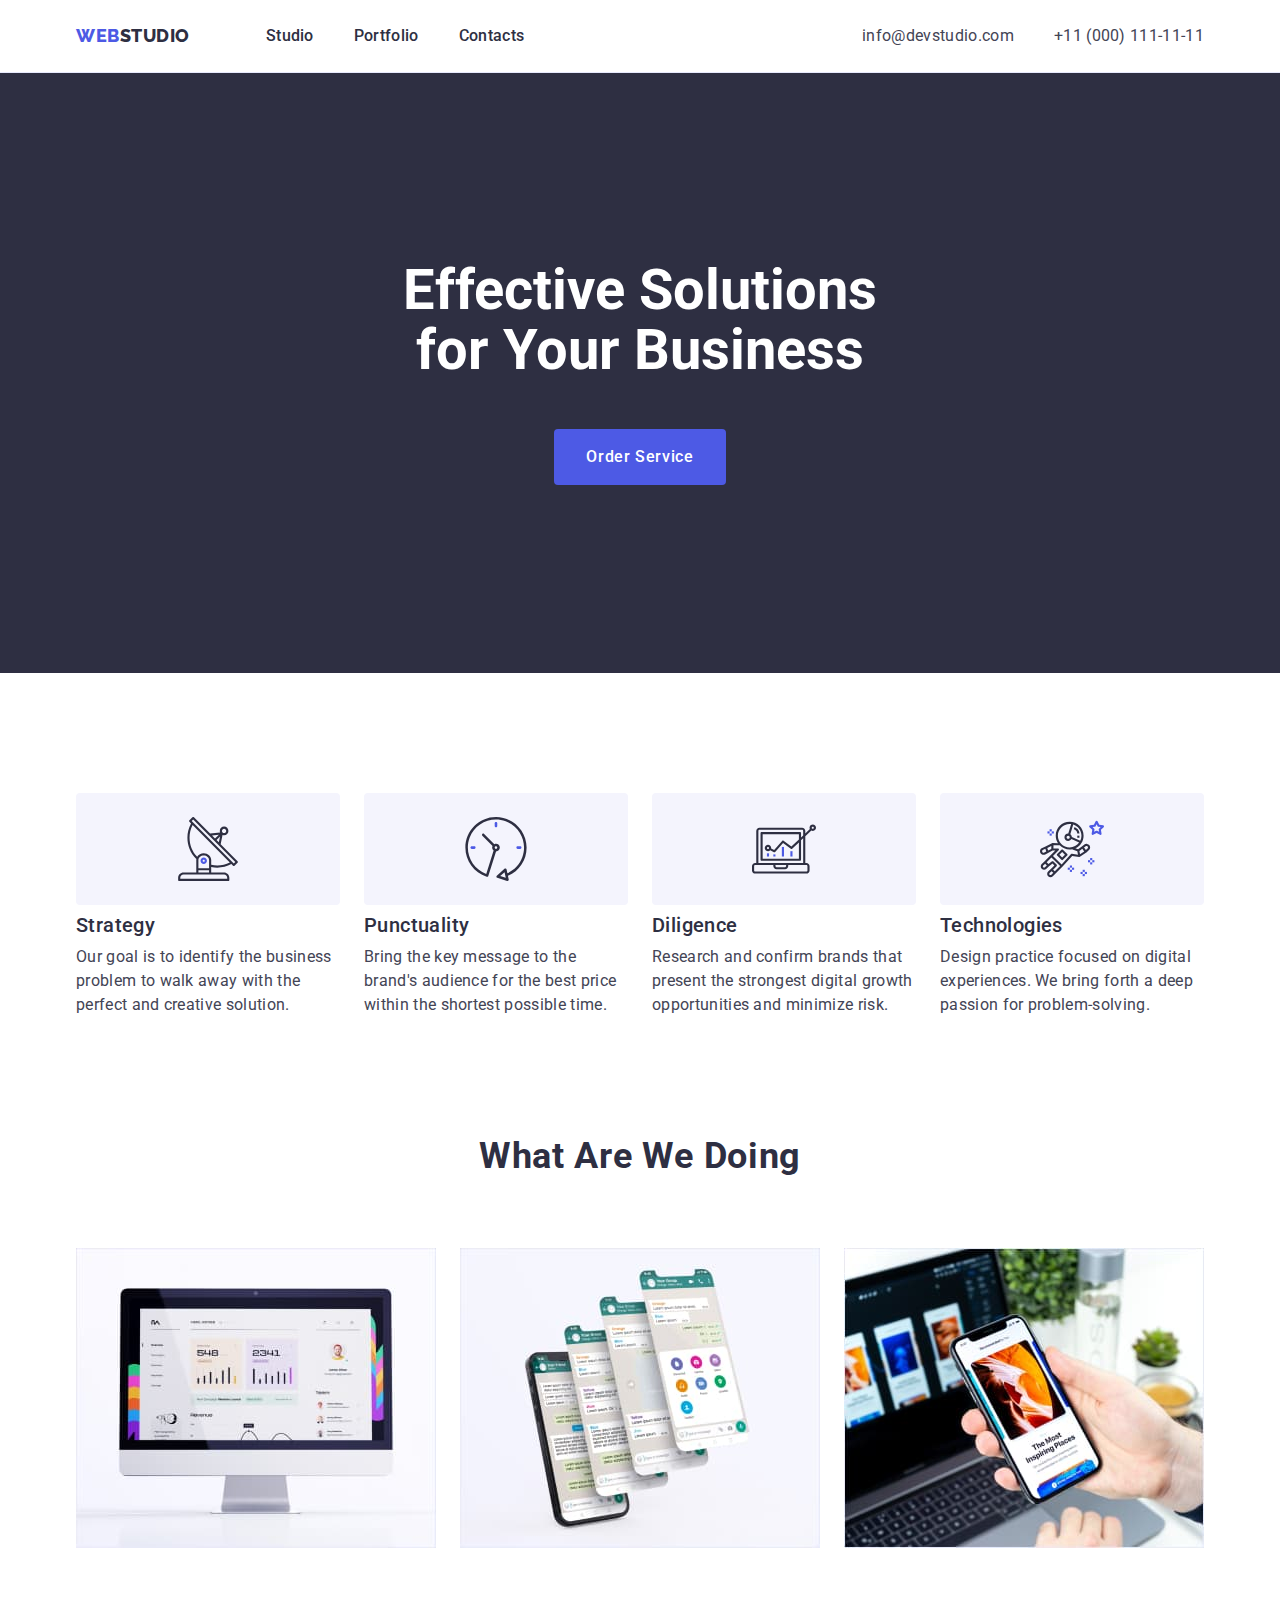
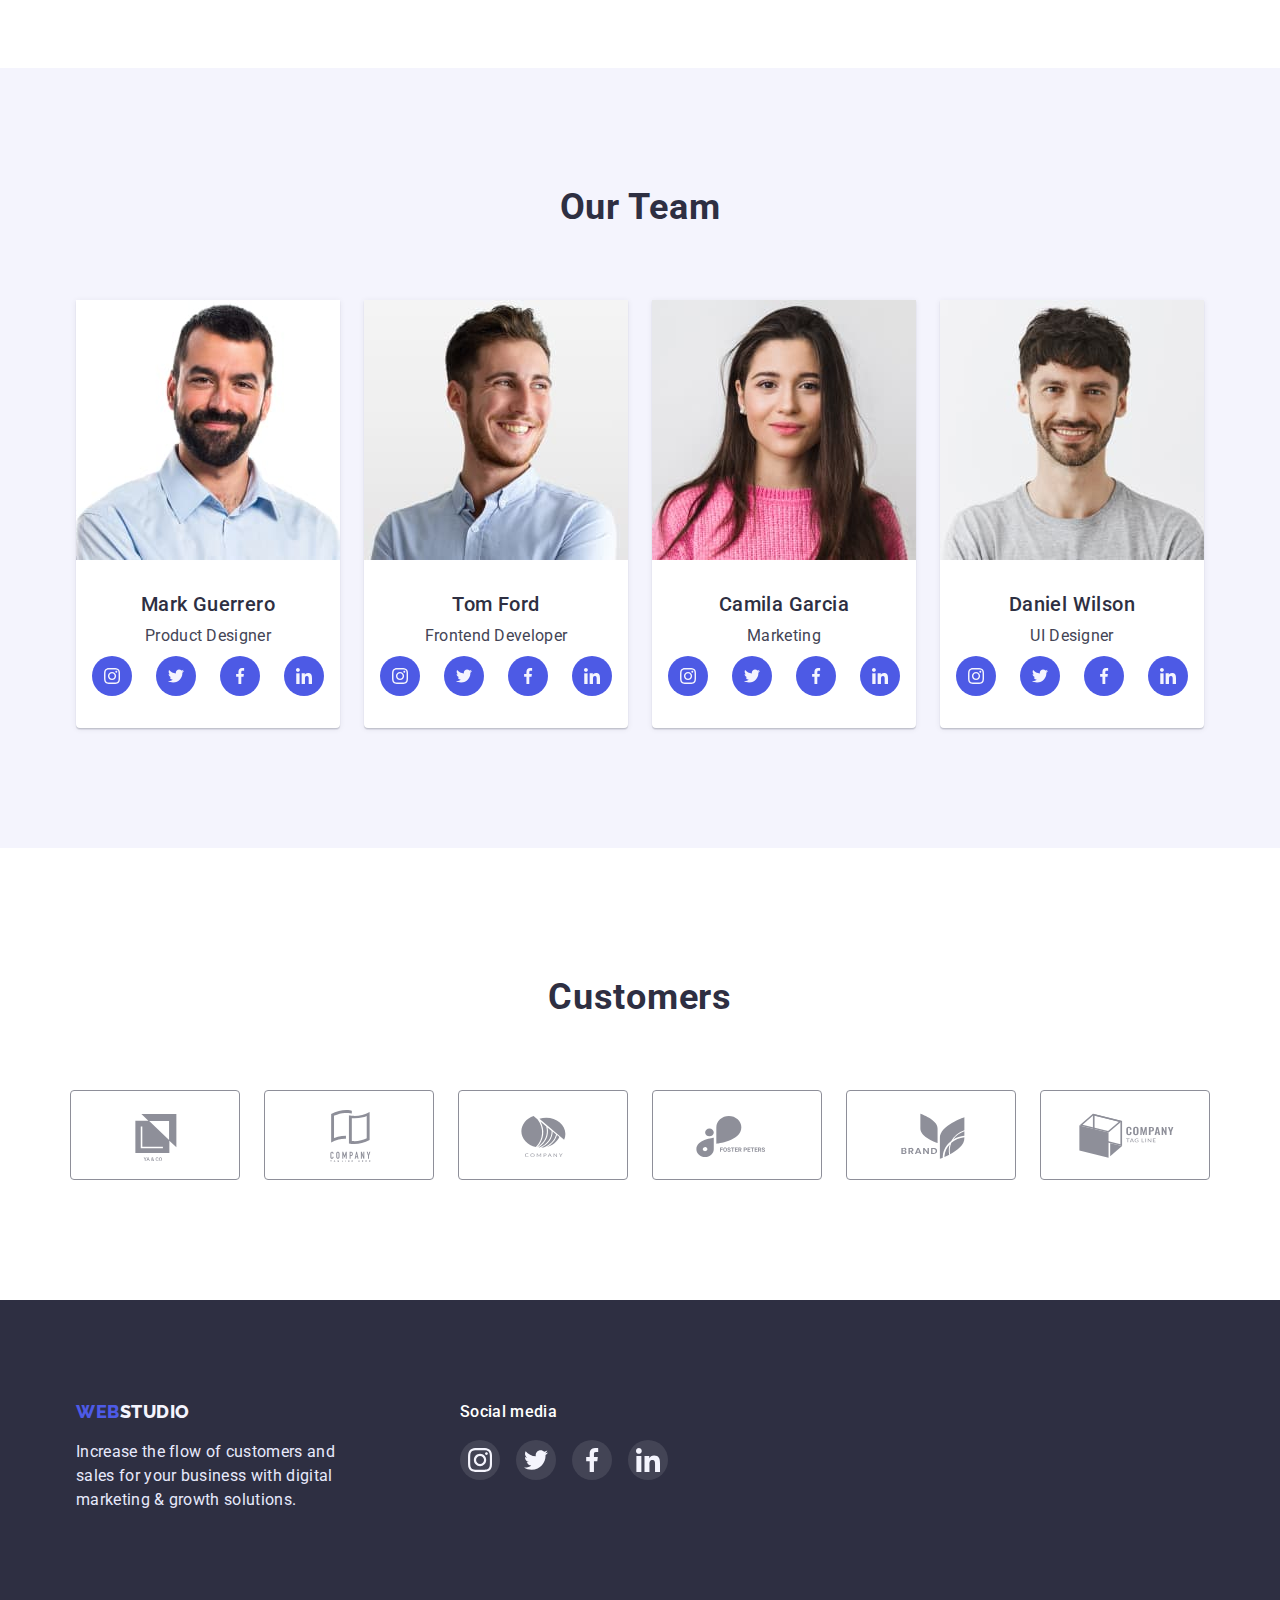
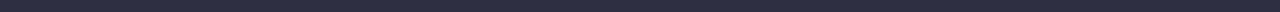
==== commit c092eefc: "Added section customers" ====
--- a/index.html
+++ b/index.html
@@ -78,7 +78,7 @@
             <li class="advantages-list-item">
               <div class="thumb">
                 <svg class="advantages-icon" width="64" height="64">
-                  <use href="./images/sprite.svg#icon-antenna"></use>
+                  <use href="./images/icons.svg#icon-antenna"></use>
                 </svg>
               </div>
               <h3 class="advantages-subtitle">Strategy</h3>
@@ -90,7 +90,7 @@
             <li class="advantages-list-item">
               <div class="thumb">
                 <svg class="advantages-icon" width="64" height="64">
-                  <use href="./images/sprite.svg#icon-clock"></use>
+                  <use href="./images/icons.svg#icon-clock"></use>
                 </svg>
               </div>
               <h3 class="advantages-subtitle">Punctuality</h3>
@@ -102,7 +102,7 @@
             <li class="advantages-list-item">
               <div class="thumb">
                 <svg class="advantages-icon" width="64" height="64">
-                  <use href="./images/sprite.svg#icon-diagram"></use>
+                  <use href="./images/icons.svg#icon-diagram"></use>
                 </svg>
               </div>
               <h3 class="advantages-subtitle">Diligence</h3>
@@ -114,7 +114,7 @@
             <li class="advantages-list-item">
               <div class="thumb">
                 <svg class="advantages-icon" width="64" height="64">
-                  <use href="./images/sprite.svg#icon-astronaut"></use>
+                  <use href="./images/icons.svg#icon-astronaut"></use>
                 </svg>
               </div>
               <h3 class="advantages-subtitle">Technologies</h3>
@@ -179,28 +179,28 @@
                   <li class="social-item">
                     <a class="social-link" href="">
                       <svg class="social-icon" width="16" height="16">
-                        <use href="./images/sprite.svg#icon-instagram"></use>
+                        <use href="./images/icons.svg#icon-instagram"></use>
                       </svg>
                     </a>
                   </li>
                   <li class="social-item">
                     <a class="social-link" href="">
                       <svg class="social-icon" width="16" height="16">
-                        <use href="./images/sprite.svg#icon-twitter"></use>
-                      </svg>
-                    </a>
-                  </li>
-                  <li class="social-item">
-                    <a class="social-link" href=""
-                      ><svg class="social-icon" width="16" height="16">
-                        <use href="./images/sprite.svg#icon-facebook"></use>
-                      </svg>
-                    </a>
-                  </li>
-                  <li class="social-item">
-                    <a class="social-link" href=""
-                      ><svg class="social-icon" width="16" height="16">
-                        <use href="./images/sprite.svg#icon-linkedin"></use>
+                        <use href="./images/icons.svg#icon-twitter"></use>
+                      </svg>
+                    </a>
+                  </li>
+                  <li class="social-item">
+                    <a class="social-link" href=""
+                      ><svg class="social-icon" width="16" height="16">
+                        <use href="./images/icons.svg#icon-facebook"></use>
+                      </svg>
+                    </a>
+                  </li>
+                  <li class="social-item">
+                    <a class="social-link" href=""
+                      ><svg class="social-icon" width="16" height="16">
+                        <use href="./images/icons.svg#icon-linkedin"></use>
                       </svg>
                     </a>
                   </li>
@@ -221,28 +221,28 @@
                   <li class="social-item">
                     <a class="social-link" href=""
                       ><svg class="social-icon" width="16" height="16">
-                        <use href="./images/sprite.svg#icon-instagram"></use>
-                      </svg>
-                    </a>
-                  </li>
-                  <li class="social-item">
-                    <a class="social-link" href=""
-                      ><svg class="social-icon" width="16" height="16">
-                        <use href="./images/sprite.svg#icon-twitter"></use>
-                      </svg>
-                    </a>
-                  </li>
-                  <li class="social-item">
-                    <a class="social-link" href=""
-                      ><svg class="social-icon" width="16" height="16">
-                        <use href="./images/sprite.svg#icon-facebook"></use>
-                      </svg>
-                    </a>
-                  </li>
-                  <li class="social-item">
-                    <a class="social-link" href=""
-                      ><svg class="social-icon" width="16" height="16">
-                        <use href="./images/sprite.svg#icon-linkedin"></use>
+                        <use href="./images/icons.svg#icon-instagram"></use>
+                      </svg>
+                    </a>
+                  </li>
+                  <li class="social-item">
+                    <a class="social-link" href=""
+                      ><svg class="social-icon" width="16" height="16">
+                        <use href="./images/icons.svg#icon-twitter"></use>
+                      </svg>
+                    </a>
+                  </li>
+                  <li class="social-item">
+                    <a class="social-link" href=""
+                      ><svg class="social-icon" width="16" height="16">
+                        <use href="./images/icons.svg#icon-facebook"></use>
+                      </svg>
+                    </a>
+                  </li>
+                  <li class="social-item">
+                    <a class="social-link" href=""
+                      ><svg class="social-icon" width="16" height="16">
+                        <use href="./images/icons.svg#icon-linkedin"></use>
                       </svg>
                     </a>
                   </li>
@@ -263,28 +263,28 @@
                   <li class="social-item">
                     <a class="social-link" href=""
                       ><svg class="social-icon" width="16" height="16">
-                        <use href="./images/sprite.svg#icon-instagram"></use>
-                      </svg>
-                    </a>
-                  </li>
-                  <li class="social-item">
-                    <a class="social-link" href=""
-                      ><svg class="social-icon" width="16" height="16">
-                        <use href="./images/sprite.svg#icon-twitter"></use>
-                      </svg>
-                    </a>
-                  </li>
-                  <li class="social-item">
-                    <a class="social-link" href=""
-                      ><svg class="social-icon" width="16" height="16">
-                        <use href="./images/sprite.svg#icon-facebook"></use>
-                      </svg>
-                    </a>
-                  </li>
-                  <li class="social-item">
-                    <a class="social-link" href=""
-                      ><svg class="social-icon" width="16" height="16">
-                        <use href="./images/sprite.svg#icon-linkedin"></use>
+                        <use href="./images/icons.svg#icon-instagram"></use>
+                      </svg>
+                    </a>
+                  </li>
+                  <li class="social-item">
+                    <a class="social-link" href=""
+                      ><svg class="social-icon" width="16" height="16">
+                        <use href="./images/icons.svg#icon-twitter"></use>
+                      </svg>
+                    </a>
+                  </li>
+                  <li class="social-item">
+                    <a class="social-link" href=""
+                      ><svg class="social-icon" width="16" height="16">
+                        <use href="./images/icons.svg#icon-facebook"></use>
+                      </svg>
+                    </a>
+                  </li>
+                  <li class="social-item">
+                    <a class="social-link" href=""
+                      ><svg class="social-icon" width="16" height="16">
+                        <use href="./images/icons.svg#icon-linkedin"></use>
                       </svg>
                     </a>
                   </li>
@@ -305,28 +305,28 @@
                   <li class="social-item">
                     <a class="social-link" href=""
                       ><svg class="social-icon" width="16" height="16">
-                        <use href="./images/sprite.svg#icon-instagram"></use>
-                      </svg>
-                    </a>
-                  </li>
-                  <li class="social-item">
-                    <a class="social-link" href=""
-                      ><svg class="social-icon" width="16" height="16">
-                        <use href="./images/sprite.svg#icon-twitter"></use>
-                      </svg>
-                    </a>
-                  </li>
-                  <li class="social-item">
-                    <a class="social-link" href=""
-                      ><svg class="social-icon" width="16" height="16">
-                        <use href="./images/sprite.svg#icon-facebook"></use>
-                      </svg>
-                    </a>
-                  </li>
-                  <li class="social-item">
-                    <a class="social-link" href=""
-                      ><svg class="social-icon" width="16" height="16">
-                        <use href="./images/sprite.svg#icon-linkedin"></use>
+                        <use href="./images/icons.svg#icon-instagram"></use>
+                      </svg>
+                    </a>
+                  </li>
+                  <li class="social-item">
+                    <a class="social-link" href=""
+                      ><svg class="social-icon" width="16" height="16">
+                        <use href="./images/icons.svg#icon-twitter"></use>
+                      </svg>
+                    </a>
+                  </li>
+                  <li class="social-item">
+                    <a class="social-link" href=""
+                      ><svg class="social-icon" width="16" height="16">
+                        <use href="./images/icons.svg#icon-facebook"></use>
+                      </svg>
+                    </a>
+                  </li>
+                  <li class="social-item">
+                    <a class="social-link" href=""
+                      ><svg class="social-icon" width="16" height="16">
+                        <use href="./images/icons.svg#icon-linkedin"></use>
                       </svg>
                     </a>
                   </li>
@@ -337,7 +337,54 @@
         </div>
       </section>
 
-      <!-- section.section>h2.title+ul.customers-list>li.customers-item*6> -->
+      <!-- Customers -->
+      <section class="customers">
+        <h2 class="title">Customers</h2>
+        <ul class="customers-list list">
+          <li class="customers-item">
+            <a href="" class="customers-link">
+              <svg class="customers-icon" width="104" height="56">
+                <use href="./images/icons.svg#icon-logo"></use>
+              </svg>
+            </a>
+          </li>
+          <li class="customers-item">
+            <a href="" class="customers-link">
+              <svg class="customers-icon" width="104" height="56">
+                <use href="./images/icons.svg#icon-company"></use>
+              </svg>
+            </a>
+          </li>
+          <li class="customers-item">
+            <a href="" class="customers-link">
+              <svg class="customers-icon" width="104" height="56">
+                <use href="./images/icons.svg#icon-logo-company"></use>
+              </svg>
+            </a>
+          </li>
+          <li class="customers-item">
+            <a href="" class="customers-link">
+              <svg class="customers-icon" width="104" height="56">
+                <use href="./images/icons.svg#icon-foster"></use>
+              </svg>
+            </a>
+          </li>
+          <li class="customers-item">
+            <a href="" class="customers-link">
+              <svg class="customers-icon" width="104" height="56">
+                <use href="./images/icons.svg#icon-brand"></use>
+              </svg>
+            </a>
+          </li>
+          <li class="customers-item">
+            <a href="" class="customers-link">
+              <svg class="customers-icon" width="104" height="56">
+                <use href="./images/icons.svg#icon-line"></use>
+              </svg>
+            </a>
+          </li>
+        </ul>
+      </section>
     </main>
 
     <!-- Footer -->
@@ -358,28 +405,28 @@
             <li class="media-item">
               <a href="" class="media-link">
                 <svg class="media-icon" width="24" height="24">
-                  <use href="./images/sprite.svg#icon-instagram"></use>
+                  <use href="./images/icons.svg#icon-instagram"></use>
                 </svg>
               </a>
             </li>
             <li class="media-item">
               <a href="" class="media-link">
                 <svg class="media-icon" width="24" height="24">
-                  <use href="./images/sprite.svg#icon-twitter"></use>
+                  <use href="./images/icons.svg#icon-twitter"></use>
                 </svg>
               </a>
             </li>
             <li class="media-item">
               <a href="" class="media-link">
                 <svg class="media-icon" width="24" height="24">
-                  <use href="./images/sprite.svg#icon-facebook"></use>
+                  <use href="./images/icons.svg#icon-facebook"></use>
                 </svg>
               </a>
             </li>
             <li class="media-item">
               <a href="" class="media-link">
                 <svg class="media-icon" width="24" height="24">
-                  <use href="./images/sprite.svg#icon-linkedin"></use>
+                  <use href="./images/icons.svg#icon-linkedin"></use>
                 </svg>
               </a>
             </li>
--- a/css/styles.css
+++ b/css/styles.css
@@ -4,6 +4,7 @@
   --dark-color: #2e2f42;
   --success-color: #31d0aa;
   --text-color: #434455;
+  --subtext-color: #8e8f99;
   --accent-color: #e7e9fc;
   --light-mode-color: #f4f4fd;
   --background-color: #ffffff;
@@ -188,7 +189,7 @@
   font-weight: 700;
   font-size: 56px;
   line-height: 1.07;
-  letter-spacing: 0.02em;
+
   text-align: center;
 
   color: var(--button-color);
@@ -342,6 +343,45 @@
   background-color: var(--pressed-state-color);
 }
 
+/* ============================ Customers ============================ */
+
+.customers {
+  padding-top: 130px;
+  padding-bottom: 120px;
+}
+
+.customers-list {
+  display: flex;
+  justify-content: center;
+  gap: 24px;
+}
+
+.customers-item {
+  border: 1px solid var(--subtext-color);
+  border-radius: 4px;
+}
+
+.customers-item:hover,
+.customers-item:focus {
+  border: 1px solid var(--pressed-state-color);
+}
+
+.customers-link {
+  display: block;
+  width: 168px;
+  height: 88px;
+}
+
+.customers-icon {
+  margin: 16px 32px;
+  fill: var(--subtext-color);
+}
+
+.customers-icon:hover,
+.customers-icon:focus {
+  fill: var(--pressed-state-color);
+}
+
 /* ============================ PORTFOLIO FILTERS ==================== */
 
 .filters-list {
@@ -392,7 +432,7 @@
 }
 
 .project-card {
-  flex-basis: calc((100% - 48px) / 4);
+  flex-basis: calc((100% - 48px) / 3);
 }
 
 .project-card-title {
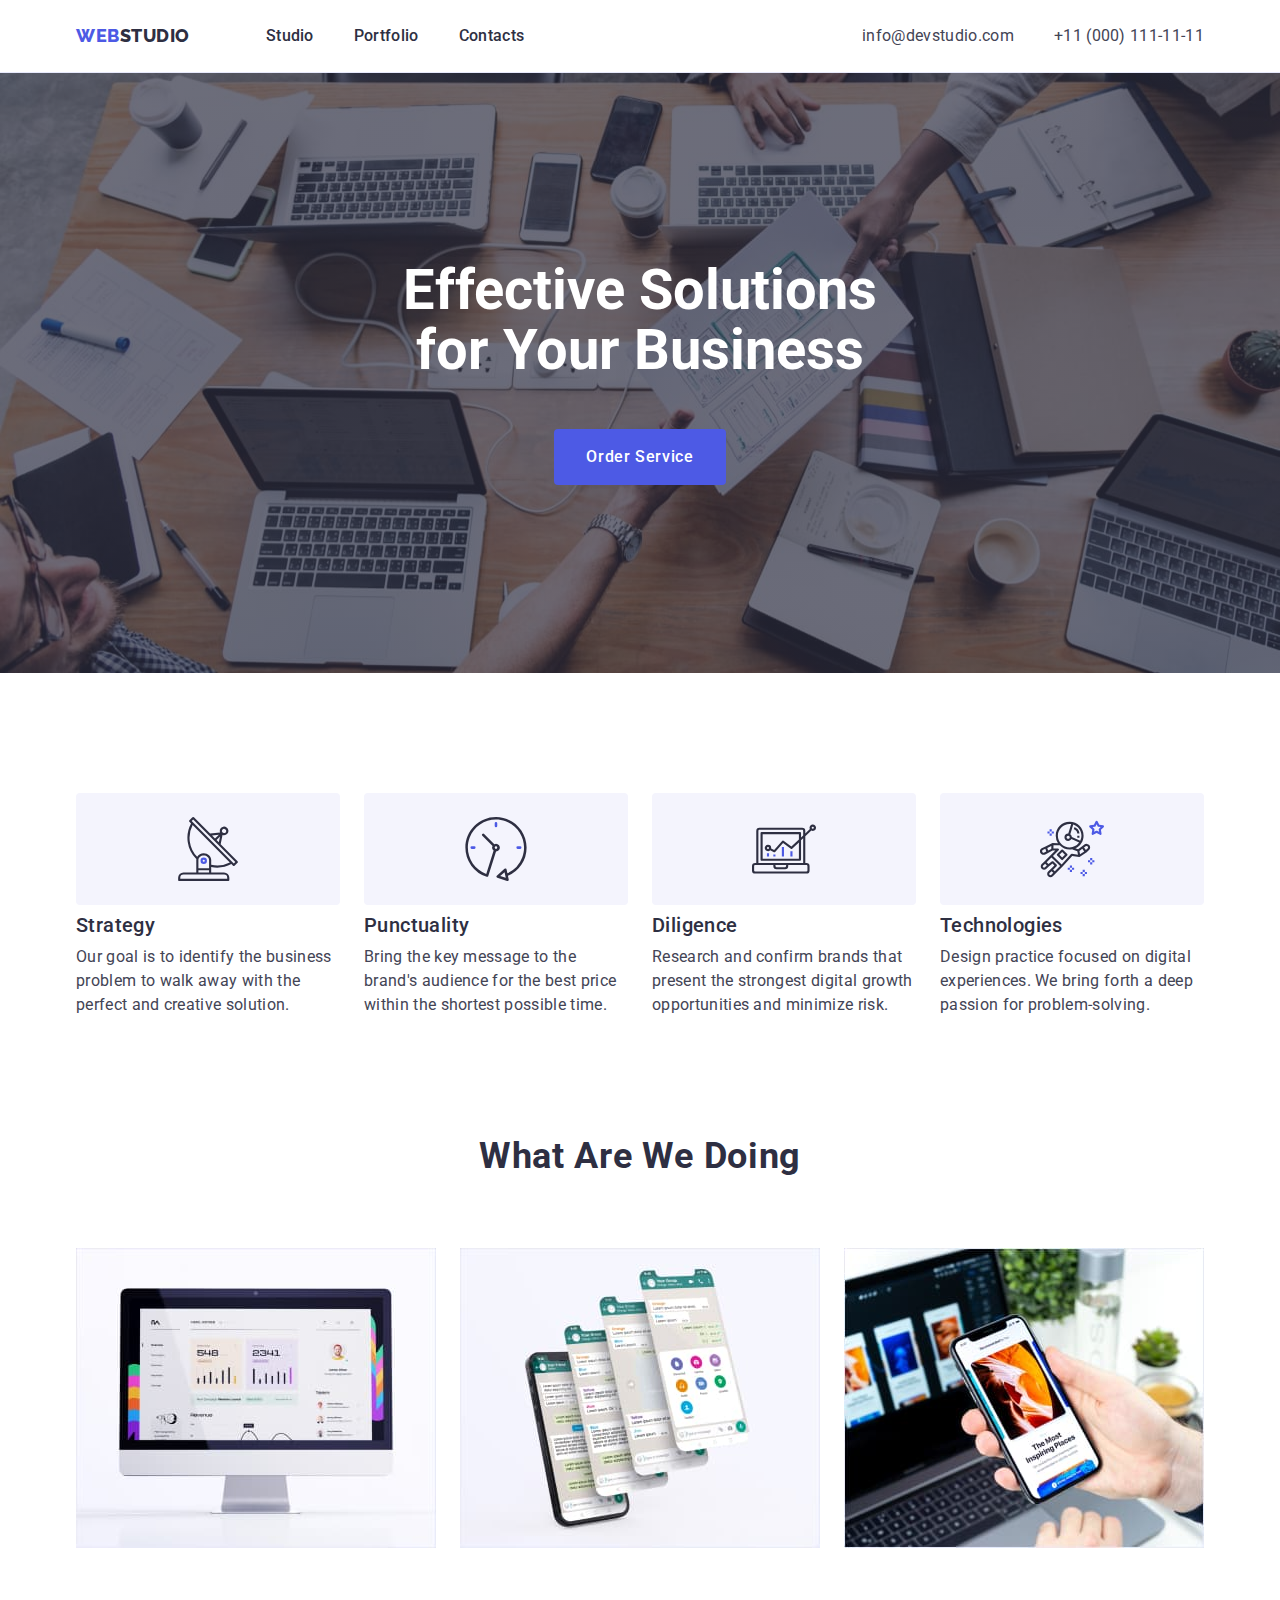
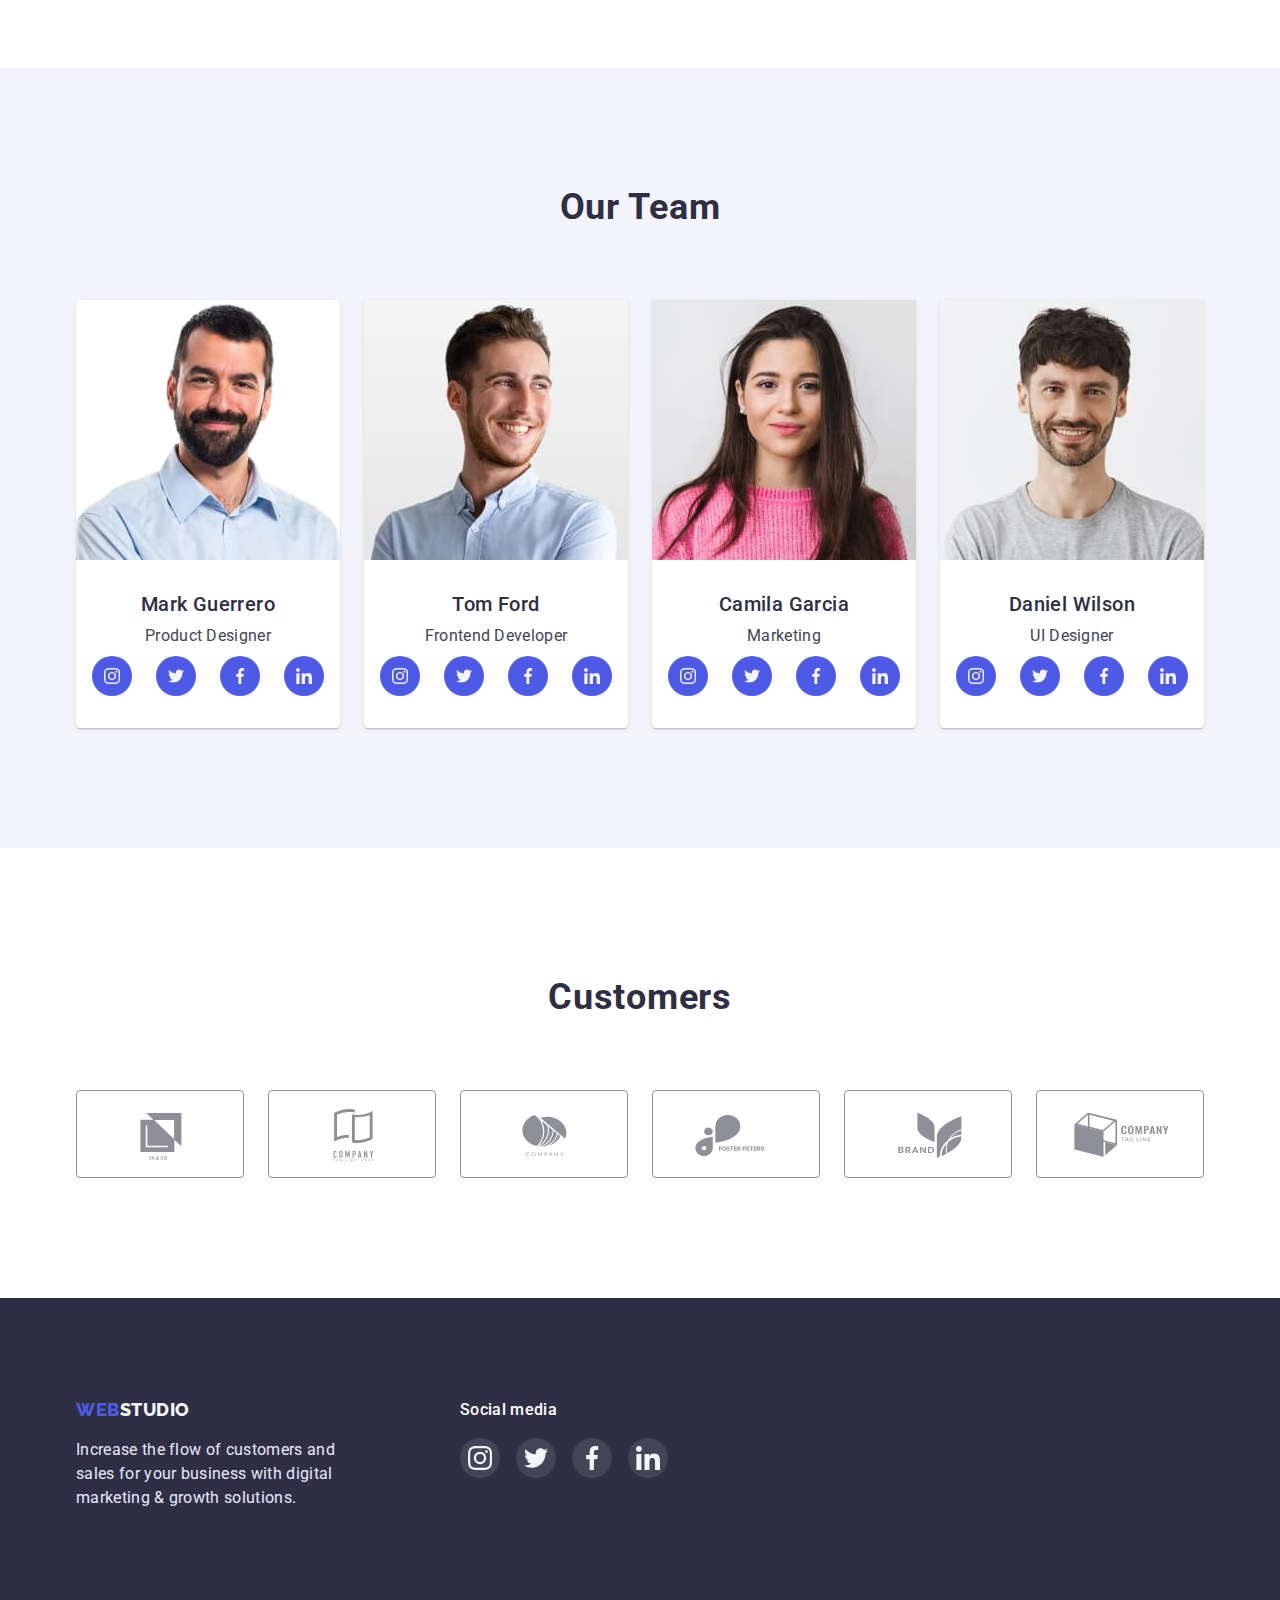
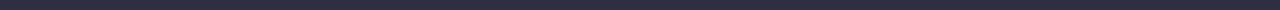
==== commit ef520daf: "correction" ====
--- a/index.html
+++ b/index.html
@@ -339,51 +339,53 @@
 
       <!-- Customers -->
       <section class="customers">
-        <h2 class="title">Customers</h2>
-        <ul class="customers-list list">
-          <li class="customers-item">
-            <a href="" class="customers-link">
-              <svg class="customers-icon" width="104" height="56">
-                <use href="./images/icons.svg#icon-logo"></use>
-              </svg>
-            </a>
-          </li>
-          <li class="customers-item">
-            <a href="" class="customers-link">
-              <svg class="customers-icon" width="104" height="56">
-                <use href="./images/icons.svg#icon-company"></use>
-              </svg>
-            </a>
-          </li>
-          <li class="customers-item">
-            <a href="" class="customers-link">
-              <svg class="customers-icon" width="104" height="56">
-                <use href="./images/icons.svg#icon-logo-company"></use>
-              </svg>
-            </a>
-          </li>
-          <li class="customers-item">
-            <a href="" class="customers-link">
-              <svg class="customers-icon" width="104" height="56">
-                <use href="./images/icons.svg#icon-foster"></use>
-              </svg>
-            </a>
-          </li>
-          <li class="customers-item">
-            <a href="" class="customers-link">
-              <svg class="customers-icon" width="104" height="56">
-                <use href="./images/icons.svg#icon-brand"></use>
-              </svg>
-            </a>
-          </li>
-          <li class="customers-item">
-            <a href="" class="customers-link">
-              <svg class="customers-icon" width="104" height="56">
-                <use href="./images/icons.svg#icon-line"></use>
-              </svg>
-            </a>
-          </li>
-        </ul>
+        <div class="container">
+          <h2 class="title">Customers</h2>
+          <ul class="customers-list list">
+            <li class="customers-item">
+              <a href="" class="customers-link">
+                <svg class="customers-icon" width="104" height="56">
+                  <use href="./images/icons.svg#icon-logo"></use>
+                </svg>
+              </a>
+            </li>
+            <li class="customers-item">
+              <a href="" class="customers-link">
+                <svg class="customers-icon" width="104" height="56">
+                  <use href="./images/icons.svg#icon-company"></use>
+                </svg>
+              </a>
+            </li>
+            <li class="customers-item">
+              <a href="" class="customers-link">
+                <svg class="customers-icon" width="104" height="56">
+                  <use href="./images/icons.svg#icon-logo-company"></use>
+                </svg>
+              </a>
+            </li>
+            <li class="customers-item">
+              <a href="" class="customers-link">
+                <svg class="customers-icon" width="104" height="56">
+                  <use href="./images/icons.svg#icon-foster"></use>
+                </svg>
+              </a>
+            </li>
+            <li class="customers-item">
+              <a href="" class="customers-link">
+                <svg class="customers-icon" width="104" height="56">
+                  <use href="./images/icons.svg#icon-brand"></use>
+                </svg>
+              </a>
+            </li>
+            <li class="customers-item">
+              <a href="" class="customers-link">
+                <svg class="customers-icon" width="104" height="56">
+                  <use href="./images/icons.svg#icon-line"></use>
+                </svg>
+              </a>
+            </li>
+          </ul>
+        </div>
       </section>
     </main>
 
--- a/css/styles.css
+++ b/css/styles.css
@@ -178,11 +178,20 @@
 /* =================================== Hero ========================== */
 
 .hero {
-  background-color: var(--dark-color);
+  background-color: rgba(46, 47, 66, 0.7);
   text-align: center;
 
   padding-top: 188px;
   padding-bottom: 188px;
+
+  background-image: linear-gradient(
+      rgba(46, 47, 66, 0.7),
+      rgba(46, 47, 66, 0.7)
+    ),
+    url(../images/hero/bg.jpg);
+  background-repeat: no-repeat;
+  max-width: 1440px;
+  margin: 0 auto;
 }
 
 .hero-title {
@@ -194,7 +203,7 @@
 
   color: var(--button-color);
 
-  width: 494px;
+  width: 495px;
   margin-left: auto;
   margin-right: auto;
   margin-bottom: 48px;
@@ -253,6 +262,10 @@
 }
 
 .thumb {
+  display: flex;
+  justify-content: center;
+  align-items: center;
+
   width: 264px;
   height: 112px;
   border-radius: 4px;
@@ -261,10 +274,6 @@
   margin-bottom: 8px;
 }
 
-.advantages-icon {
-  margin: 24px 100px;
-}
-
 /* =============================== About work ========================== */
 
 .about-work {
@@ -277,7 +286,7 @@
 }
 
 .about-work-list-item {
-  flex-basis: calc((100% - 48px) / 3);
+  flex-basis: calc((100% - 24px * 2) / 3);
 }
 
 /* =============================== Our team =========================== */
@@ -352,37 +361,41 @@
 
 .customers-list {
   display: flex;
+  justify-content: space-between;
+}
+
+.customers-link {
+  display: flex;
   justify-content: center;
-  gap: 24px;
-}
-
-.customers-item {
+  align-items: center;
+
+  width: 168px;
+  height: 88px;
+  color: var(--subtext-color);
+
   border: 1px solid var(--subtext-color);
   border-radius: 4px;
 }
 
-.customers-item:hover,
-.customers-item:focus {
+.customers-link:hover,
+.customers-link:focus {
+  color: var(--pressed-state-color);
+
   border: 1px solid var(--pressed-state-color);
 }
 
-.customers-link {
-  display: block;
-  width: 168px;
-  height: 88px;
-}
-
 .customers-icon {
-  margin: 16px 32px;
-  fill: var(--subtext-color);
-}
-
-.customers-icon:hover,
-.customers-icon:focus {
-  fill: var(--pressed-state-color);
-}
-
-/* ============================ PORTFOLIO FILTERS ==================== */
+  fill: currentColor;
+}
+
+/* ============================ PORTFOLIO ==================== */
+
+/* Filters */
+
+.portfolio {
+  padding-top: 96px;
+  padding-bottom: 120px;
+}
 
 .filters-list {
   display: flex;
@@ -420,6 +433,8 @@
   color: var(--button-color);
   background-color: var(--pressed-state-color);
   border: 1px solid transparent;
+  box-shadow: 0px 3px 1px rgba(0, 0, 0, 0.1), 0px 2px 1px rgba(0, 0, 0, 0.08),
+    0px 2px 2px rgba(0, 0, 0, 0.12);
 }
 
 /* ============================== PROJECTS =========================== */
@@ -435,6 +450,16 @@
   flex-basis: calc((100% - 48px) / 3);
 }
 
+.project-card:hover,
+.project-card:focus {
+  box-shadow: 0px 1px 6px rgba(46, 47, 66, 0.08),
+    0px 1px 1px rgba(46, 47, 66, 0.16), 0px 2px 1px rgba(46, 47, 66, 0.08);
+}
+
+.project-link {
+  display: block;
+}
+
 .project-card-title {
   font-weight: 500;
   font-size: 20px;
@@ -449,6 +474,7 @@
 .project-card-text {
   line-height: 1.5;
   letter-spacing: 0.02em;
+  color: var(--text-color);
 }
 
 .project-description {
